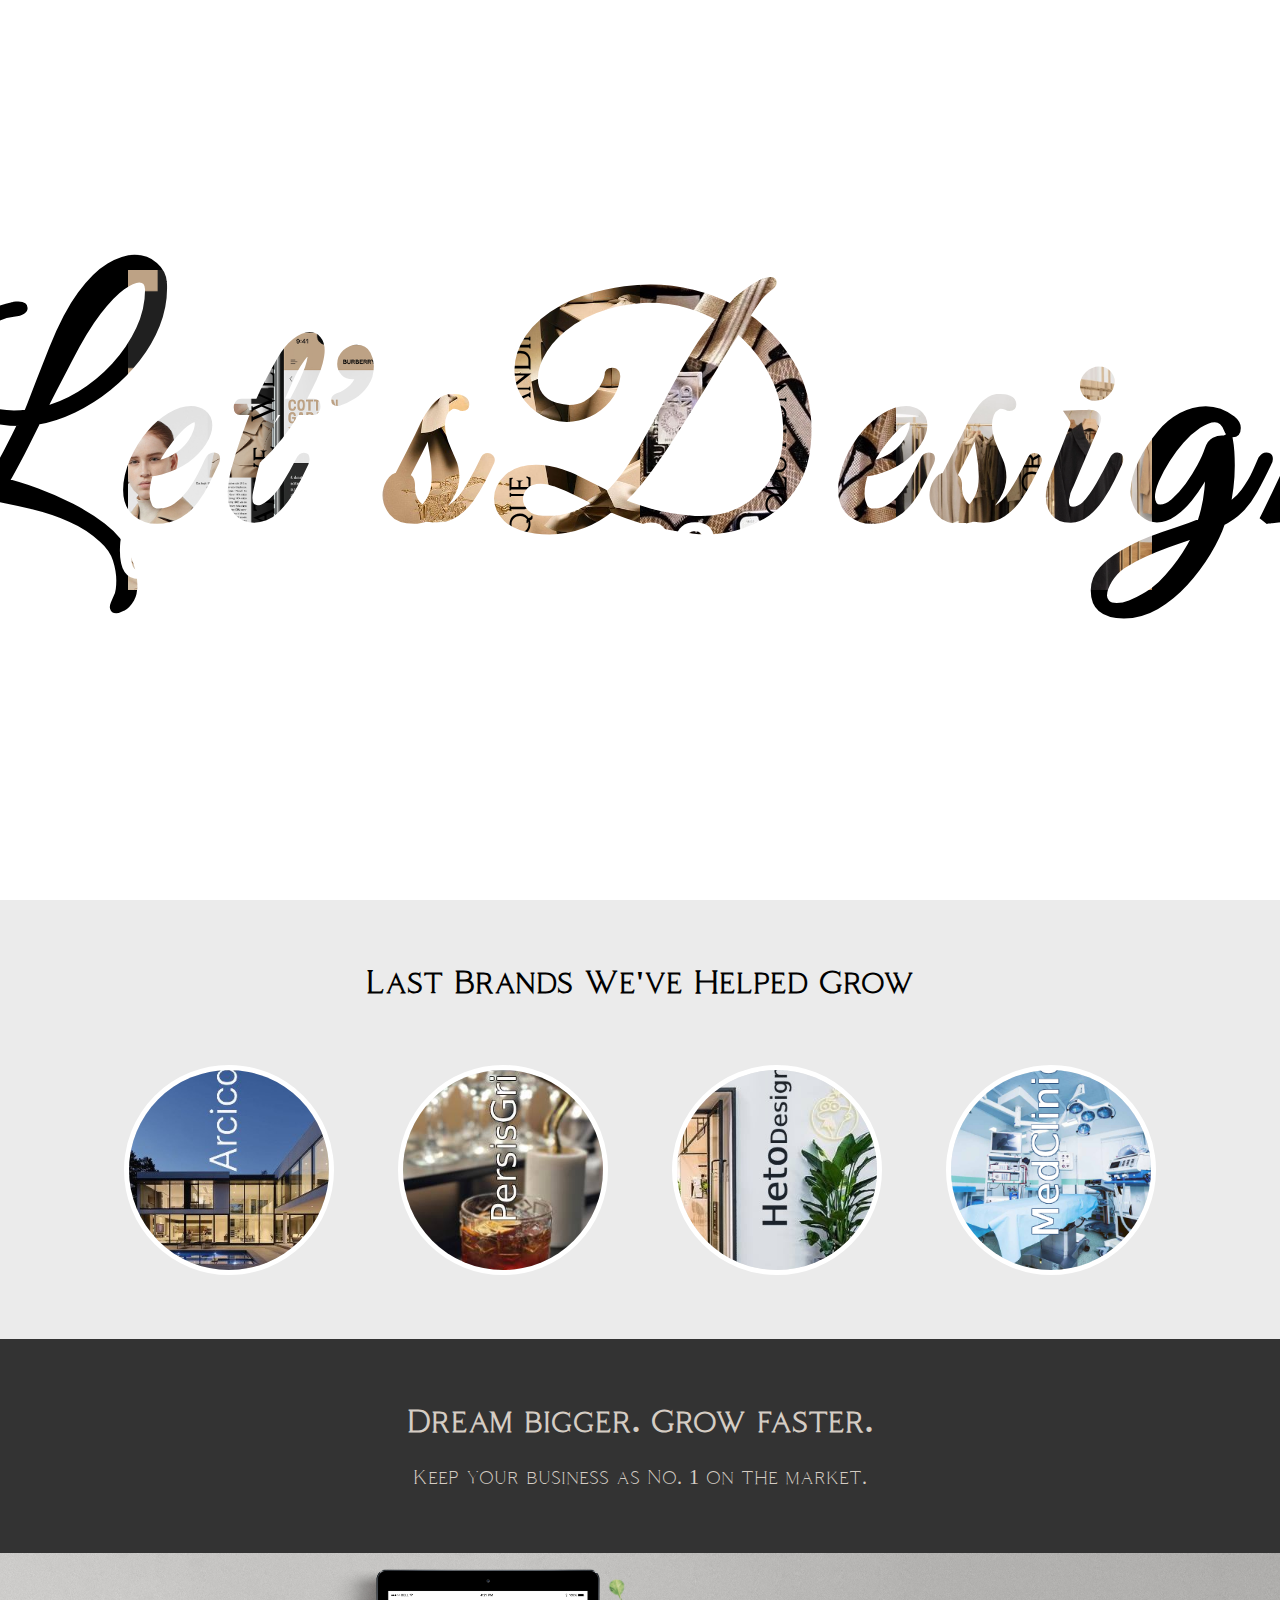
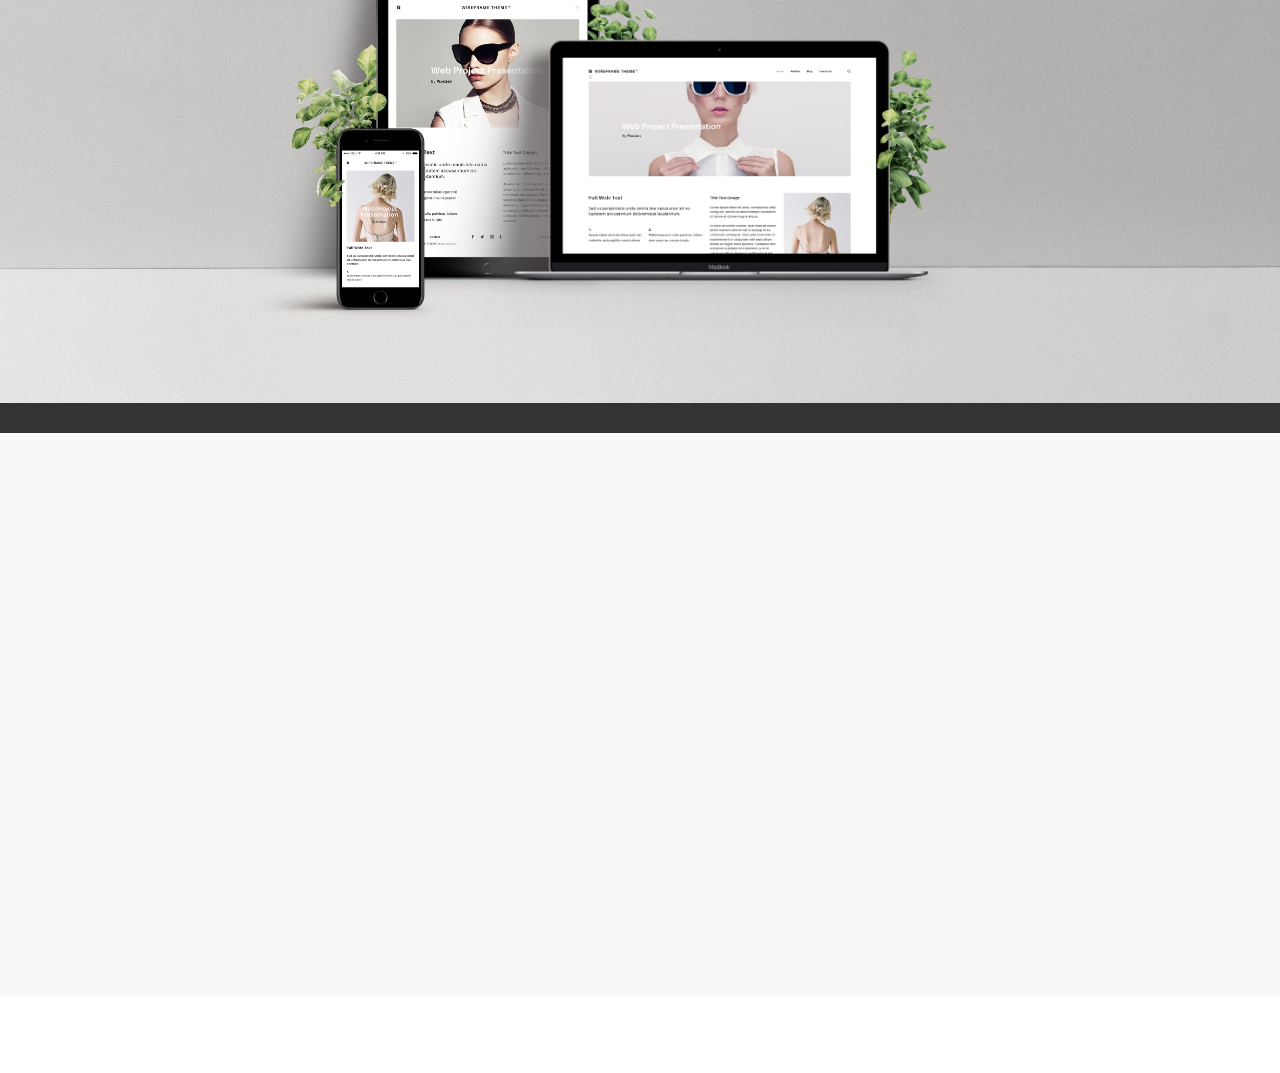
==== index.html @ 5dc0deff "comments" ====
<!DOCTYPE html>
<html>
  <head>
    <meta name="viewport" content="width=device-width , initial-scale=1.0" />
    <!-- <meta name="viewport" content="width=device-width, initial-scale=1.0" /> -->
    <!-- <meta name="viewport" content="width=device-width, initial-scale=0.41, maximum-scale=1" /> -->
    <title>Let's Design</title>
    <link rel="icon" type="image/png" href="images/d7.png" />
    <link rel="stylesheet" href="style.css" />
  </head>
  <body>
    <div class="first-text-container">
      <div class="text-container">
        <h1>Let'sDesign</h1>
      </div>
    </div>

    <div class="menu" onclick="window.location.href = 'index.html'">
      <!-- Let'sDesign -->
      <!-- <img src="images/d7.png" /> -->
      <!-- <div class="heading-text">
        Unlock Your Business Potential with Our Packages:
      </div> -->
    </div>

    <div class="heading-text">
      <p class="heading-logo">Let's Design</p>

      <!-- <h1>Our Expertise, Your Success</h1> -->
      <!-- <h1>Unlock Your Business Potential with Our Help</h1> -->
      <h1>Unlock Your Business Potential with Our Packages:</h1>
    </div>

    <div class="container">
      <div class="vertical-part">
        <div class="image-container">
          <div class="image image-1"></div>
        </div>
        <div class="text">
          <p>Creative &nbsp;Website</p>
          <span>Gain customer trust with a reliable website</span>
          <a href="services.html" target="_blank" class="show-more-link"
            >Show More</a
          >
        </div>
        <div class="number">01</div>
      </div>

      <div class="vertical-part">
        <div class="image-container">
          <div class="image image-2"></div>
        </div>
        <div class="text">
          <p>Unique &nbsp;Branding</p>
          <!-- <span
            >Stand out with a logo that reflects your style and business</span
          > -->
          <span>Make an impression with logo, branding and packaging</span>
          <a href="services.html" target="_blank" class="show-more-link"
            >Show More</a
          >
        </div>
        <div class="number">02</div>
      </div>

      <div class="vertical-part">
        <div class="image-container">
          <div class="image image-3"></div>
        </div>
        <div class="text">
          <p>AI &nbsp;Solution</p>
          <span>Understand your customers' behavior and preferences</span>
          <a href="services.html" target="_blank" class="show-more-link"
            >Show More</a
          >
        </div>
        <div class="number">03</div>
      </div>

      <div class="vertical-part">
        <div class="image-container">
          <div class="image image-4"></div>
        </div>
        <div class="text">
          <p>Interior &nbsp;Design</p>
          <span>Elevate Your Space with Creative and Functional Designs</span>
          <a href="services.html" target="_blank" class="show-more-link"
            >Show More</a
          >
        </div>
        <div class="number">04</div>
      </div>
    </div>

    <div class="project-container-base">
      <h1 style="margin-top: 0">Last Brands We've Helped Grow</h1>
      <div class="project-container">
        <div class="project-parts">
          <div class="image-wrapper">
            <img src="images/p1.jpeg" />
          </div>
          <div class="image-preview">
            <img src="images/arcica.jpg" />
          </div>
        </div>

        <div class="project-parts">
          <div class="image-wrapper">
            <img src="images/persis1.jpg" />
          </div>
          <div class="image-preview">
            <img src="images/persil.jpg" />
          </div>
        </div>

        <div class="project-parts">
          <div class="image-wrapper">
            <img src="images/p2-2.jpg" />
          </div>
          <div class="image-preview">
            <img src="images/heto.jpg" />
          </div>
        </div>

        <div class="project-parts">
          <div class="image-wrapper">
            <img src="images/med6.jpg" />
          </div>
          <div class="image-preview">
            <img src="images/medic.jpg" />
          </div>
        </div>
      </div>
    </div>

    <div class="text-part">
      <h1>Dream bigger. Grow faster.</h1>
      <h2>Keep your business as No. 1 on the market.</h2>
      <!-- <a id="show-more-button" href="services.html" target="_blank"
        >Let's Design &rarr;</a
      > -->
      <div class="luxury-container">
        <div class="luxury-image"></div>
      </div>
    </div>
    <div class="several-projects-container">
      <div class="several-projects">
        <div class="projects-image"></div>
        <div class="projects-image"></div>
        <div class="projects-image"></div>
        <div class="projects-image"></div>
        <div class="projects-image"></div>
        <div class="projects-image"></div>
        <div class="projects-image"></div>
        <div class="projects-image"></div>
      </div>
    </div>
    <div class="footer">
      <!-- <a href="services.html" target="_blank">Services</a>
      
      <a href="mailto:hi@letsdesign.ca" target="_blank">Email Us</a>
      <a
        href="https://api.whatsapp.com/send?phone=+16476869004&text=Hello%20LetsDesign,%0AI%20Wanna%20Show%20My%20Business%20Potential.%0ACan%20You%20Send%20Me%20Your%20Service%20List?"
        target="_blank"
        >Price List</a
      > -->
    </div>
    <script src="script.js"></script>
  </body>
</html>
---- style.css ----
@font-face {
  font-family: "Coldiac";
  src: url("fonts/Coldiac.ttf") format("truetype");
}
@font-face {
  font-family: "Nord-Bold";
  src: url("fonts/Nord-Bold.ttf") format("truetype");
}
@font-face {
  font-family: "GreatVibes";
  src: url("fonts/GreatVibes-Regular.ttf") format("truetype");
}
@font-face {
  font-family: "Vesta-Serif";
  src: url("fonts/Solar\ Vesta\ Serif.ttf") format("truetype");
}
:root {
  --dark: #333333;
  --light: #d5cdc4;
}

html,
body {
  font-family: Verdana, Geneva, Tahoma, sans-serif;
  height: 100%;
  width: 100%;
  margin: 0;
  padding: 0;
}
/* Text Menu */
.menu {
  font-family: "GreatVibes";
  padding: 2.5% 5%;
  text-align: left;
  color: transparent;
  font-size: 38px;
  letter-spacing: 0.1em;
  transform: translateY(0);
  transition: transform 3s;
  position: absolute;
  top: 10%;
  left: 0;
  width: 100%;
}

.menu::after {
  content: "Let'sDesign";
}
.menu.sticky {
  color: black;
  position: fixed;
  transform: translateY(-75%);
  z-index: 100;
}

/* Image Menu */

/* .menu {
  padding: 2.5% 5%;
  text-align: left;
  transform: translateY(0);
  transition: transform 3s;
  position: absolute;
  top: 15%;
  left: 0;
  width: 100%;
  opacity: 0;
}

.menu img {
  width: 5%;
  height: 5%;
}
.menu.sticky {
  color: black;
  position: fixed;
  transform: translateY(-75%);
  z-index: 100;
  opacity: 1;
} */

.menu:hover {
  cursor: pointer;
}

.heading-text {
  font-family: "Coldiac";
  padding-left: 10%;
  text-align: left;
  font-size: 15px;
  width: 100%;
  position: fixed;
  top: 15%;
  z-index: 2;
}

.heading-text p {
  display: none;
}

.first-text-container {
  font-family: "Vesta-Serif";
  position: relative;
  width: 100%;
  height: 100vh;
  overflow: hidden;
}

.text-container {
  /* font-family: "Vesta-Serif"; */
  font-family: "GreatVibes";
  position: absolute;
  width: 100%;
  height: 100vh;
  top: 0;
  left: 0;
  background: #fff;
  color: #000;
  display: flex;
  text-align: center;
  align-items: center;
  justify-content: center;
  font-size: 150px;
  letter-spacing: 0.2em;
  mix-blend-mode: screen;
  transition: font-size 0.5s, opacity 1s;
  opacity: 1;
  z-index: 5;
}

.container {
  position: fixed;
  top: 40%;
  width: 80%;
  padding-left: 10%;
  display: flex;
  flex-wrap: wrap;
}

.vertical-part {
  position: relative;
  flex-basis: 25%;
  display: flex;
  align-items: flex-end;
  background-color: white;
  transition: background-color 0.5s;
  filter: brightness(1);
}
.vertical-part.blur {
  filter: blur(5px);
}

.image-container {
  position: relative;
  width: 100%;
  height: 100%;
  padding-top: 90%;
  overflow: hidden;
}

.image-container .image {
  position: absolute;
  top: 25%;
  left: 0;
  width: 100%;
  height: 100%;
  background-size: cover;
  transition: width 1.5s;
  z-index: -2;
  margin-top: 10%;
}

.image.image-1 {
  background-image: url("images/01-bb.jpg");
}

.image.image-2 {
  background-image: url("images/09-bb.jpeg");
}

.image.image-3 {
  background-image: url("images/08-bb.jpg");
}

.image.image-4 {
  background-image: url("images/06-bb.webp");
}

.text {
  font-family: "Coldiac";
  /* Coldiac
  Nord-Bold*/
  position: absolute;
  right: 25%;
  bottom: 1%;
  transform-origin: bottom right;
  transform: rotate(-90deg) translateX(97%);
  white-space: nowrap;
  padding: 0.5rem;
  font-size: 1rem;
  color: black;
  z-index: -1;
  width: 95%;
  text-align: left;
  transition: opacity 1s, width 1s, transform 1s;
  opacity: 1;
}

.text a {
  display: none;
}

.text p {
  font-size: 200%;
  font-weight: 600;
}
.text span {
  display: none;
  font-size: 120%;
  font-weight: 100;
}

.number {
  position: absolute;
  font-weight: 700;
  bottom: -3%;
  left: 13%;
  transform: translateX(-50%);
  font-size: 5rem;
  color: white;
}

.vertical-part:hover .number {
  opacity: 0.5;
}

.vertical-part.non-hover {
  opacity: 0.3;
  filter: grayscale(1);
}

.vertical-part.non-hover .number {
  opacity: 0;
}

.vertical-part:hover .image {
  width: 100% !important;
  filter: brightness(0.5);
}

.vertical-part:hover .text {
  color: white;
  left: 20%;
  top: -20%;
  width: 75%;
  opacity: 1;
  z-index: 1;
  text-align: left;
  transform: translate(-10%, -10%) rotate(0deg);
  white-space: normal;
}

/* .vertical-part:hover .text a {
  display: block;
  text-decoration: underline;
  color: white;
  text-align: center;
  padding-top: 30%;
} */

.vertical-part:hover .text span {
  padding-top: 50px;
  display: inline-block;
  border-top: 0.5px solid white;
  line-height: 2;
}

.text-part {
  font-family: "Coldiac";
  position: relative;
  width: 100%;
  height: 70vh;
  margin: 0 auto;
  padding-top: 5%;
  text-align: center;
  background-color: var(--dark);
  color: var(--light);
  z-index: 10;
}

.text-part h1 {
  margin: 0;
  font-weight: 900;
  padding-bottom: 2%;
}

.text-part h2 {
  margin: 0;
  font-size: 20px;
  font-weight: 100;
}

.text-part a {
  font-family: "GreatVibes";
  letter-spacing: 0.2em;
  text-decoration: none;
  display: inline-block;
  padding-top: 2%;
  color: var(--light);
  border-bottom: 0.5px solid var(--light);
  font-size: 55px;
}

.luxury-container {
  position: relative;
  height: 50vh;
  width: 100%;
  margin-top: 5%;
  background-image: url(images/w1.jpg);
  background-repeat: no-repeat;
  background-size: cover;
  background-position: center center;
  overflow: hidden;
}

.luxury-image {
  position: absolute;
  overflow: hidden;
  background-image: url(images/w2.png);
  background-repeat: no-repeat;
  background-size: 85% auto;
  background-position: center 52.5%;
  min-width: 100%;
  min-height: 100%;
  display: block;
  transition: background-position 0.75s ease-in-out;
}

.project-container-base {
  font-family: "Coldiac";
  position: relative;
  width: 100%;
  padding: 5% 0;
  margin: 0 auto;
  text-align: center;
  background-color: rgb(235, 235, 235);
  z-index: 10;
}

.project-container {
  margin-top: 5%;
  display: flex;
  justify-content: center;
  align-items: center;
  gap: 5%;
}

.project-parts {
  position: relative;
}

.image-wrapper {
  position: relative;
  width: 200px;
  height: 200px;
  border: 5px solid white;
  border-radius: 50%;
  overflow: hidden;
}

.image-wrapper img {
  position: absolute;
  top: 0;
  left: 0;
  width: 100%;
  height: 100%;
  object-fit: cover;
  transform: scale(1.2);
  transition: transform 2s;
}

.project-parts:hover .image-wrapper img {
  transform: scale(1);
}

.image-preview {
  position: absolute;
  top: -75%;
  left: 0;
  width: 100%;
  height: 200%;
  background-color: white;
  opacity: 0;
  transition: opacity 0.5s;
  box-shadow: 10px 0 25px rgba(0, 0, 0, 0.5);
  pointer-events: none;
  overflow-y: auto;
  scroll-behavior: smooth;
}

.project-parts:hover .image-preview {
  opacity: 1;
}

.image-preview img {
  width: 100%;
  height: auto;
  object-fit: contain;
  transform-origin: top;
  animation: scrollAnimation 10s infinite linear;
  animation-delay: 2s;
  transform-origin: top;
}

@keyframes scrollAnimation {
  0% {
    transform: translateY(0);
  }
  100% {
    transform: translateY(-25%);
  }
}

.several-projects-container {
  position: relative;
  width: 100%;
  background-color: rgb(247, 248, 250);
  z-index: 10;
}

.several-projects {
  margin: 0 auto;
  padding: 10% 0;
  width: 60%;
  display: grid;
  grid-template-columns: repeat(4, 1fr);
  row-gap: 15%;
  column-gap: 0;
  justify-items: center;
  align-content: center;
}

.several-projects .projects-image {
  width: 80%;
  aspect-ratio: 1/1;
  background-size: cover;
  transition: background-image 0.75s easx 2e-in-out;
}

.footer {
  font-family: "Coldiac";
  position: relative;
  display: flex;
  justify-content: space-between;
  align-items: center;
  font-size: 30px;
  font-weight: 900;
  padding: 3%;
  background-color: white;
}

.footer a {
  display: inline-block;
  margin: 0 10%;
  text-decoration: none;
  color: black;
  /* color: rgb(57, 58, 60); */
  transition: color 0.4s;
}

.footer a:hover {
  color: #8e8e8e;
}

@media (orientation: portrait) {
  .text-container {
    display: none !important;
  }
  .first-text-container {
    height: 85vh;
  }
  .menu {
    font-size: 25px;
    top: 7%;
    left: 0%;
  }

  .menu::after {
    content: "L D";
  }
  /* Image Menu */
  /* .menuI {
    top: 8%;
    left: 2%;
  }

  .menuI img {
    width: 9%;
    height: 9%;
  } */

  .heading-text {
    width: auto;
    top: 5%;
    padding: 0 10%;
  }

  .heading-text p {
    display: block;
    font-family: "GreatVibes";
    font-size: 35px;
    letter-spacing: 0.08em;
  }
  .heading-text h1 {
    display: none;
  }

  .container {
    position: fixed;
    display: grid;
    /* grid-template-rows: repeat(4, 1fr); */
    grid-template-columns: repeat(2, 1fr);
    grid-template-rows: repeat(2, 1fr);
    row-gap: 3%;
    top: 20%;
    width: 100vw;
    height: 55vh;
    padding-left: 0;
    flex-wrap: nowrap;
  }

  .vertical-part {
    width: 80%;
    padding-left: 10%;
  }

  /* .image.image-1 {
    background-image: url("images/m1.jpg");
  }

  .image.image-2 {
    background-image: url("images/m2.jpg");
  }

  .image.image-3 {
    background-image: url("images/m3.jpg");
  }

  .image.image-4 {
    background-image: url("images/m5.jpg");
  } */

  .image-container {
    padding-top: 0;
  }

  .image-container .image {
    top: 0%;
    width: 100%;
    margin-top: 0;
  }

  .text {
    bottom: 3%;
    right: 10%;
  }
  .text p {
    font-size: 120%;
  }
  .text span {
    display: none;
  }

  .number {
    left: 22%;
    font-size: 40px;
    bottom: -5%;
  }

  .vertical-part:hover .text {
    right: 0;
    bottom: 0;
    width: 50%;
    height: 100%;
    z-index: 10;
    font-size: 100%;
    text-align: center;
    transform: translate(10%, 10%);
  }

  .vertical-part:hover .text span {
    /* display: none; */
    padding-top: 10px;
    display: inline-block;
    border-top: 0.5px solid white;
    line-height: 1.1;
    font-size: 100%;
  }
  .project-container-base h1 {
    font-size: 18px;
  }
  .project-container {
    width: 80%;
    margin: auto;
    display: grid;
    grid-template-columns: repeat(2, 1fr);
    grid-template-rows: repeat(2, 1fr);
    gap: 5%;
  }
  .image-wrapper {
    width: 100px;
    height: 100px;
    margin: auto;
  }
  .image-preview {
    top: -150%;
    height: 250%;
    z-index: 200;
  }
  .text-part h1 {
    font-size: 20px;
  }
  .text-part a {
    padding-top: 7%;
    font-size: 25px;
  }
  .text-part h2 {
    padding-top: 5%;
    font-size: 15px;
  }
  .luxury-container {
    margin-top: 8%;
    height: 25vh;
  }
  .text-part {
    height: auto;
  }
  .several-projects-container {
    padding: 20% 0;
  }
  .several-projects {
    width: 75%;
    grid-template-columns: repeat(2, 1fr);
    padding: 0;
    row-gap: 6%;
  }

  .footer {
    padding: 10% 0;
    font-size: 20px;
    display: grid;
    grid-template-columns: repeat(1, 1fr);
    text-align: left;
    gap: 20px;
    justify-content: center;
  }

  .footer a {
    display: block;
    margin: 0 15%;
  }
}
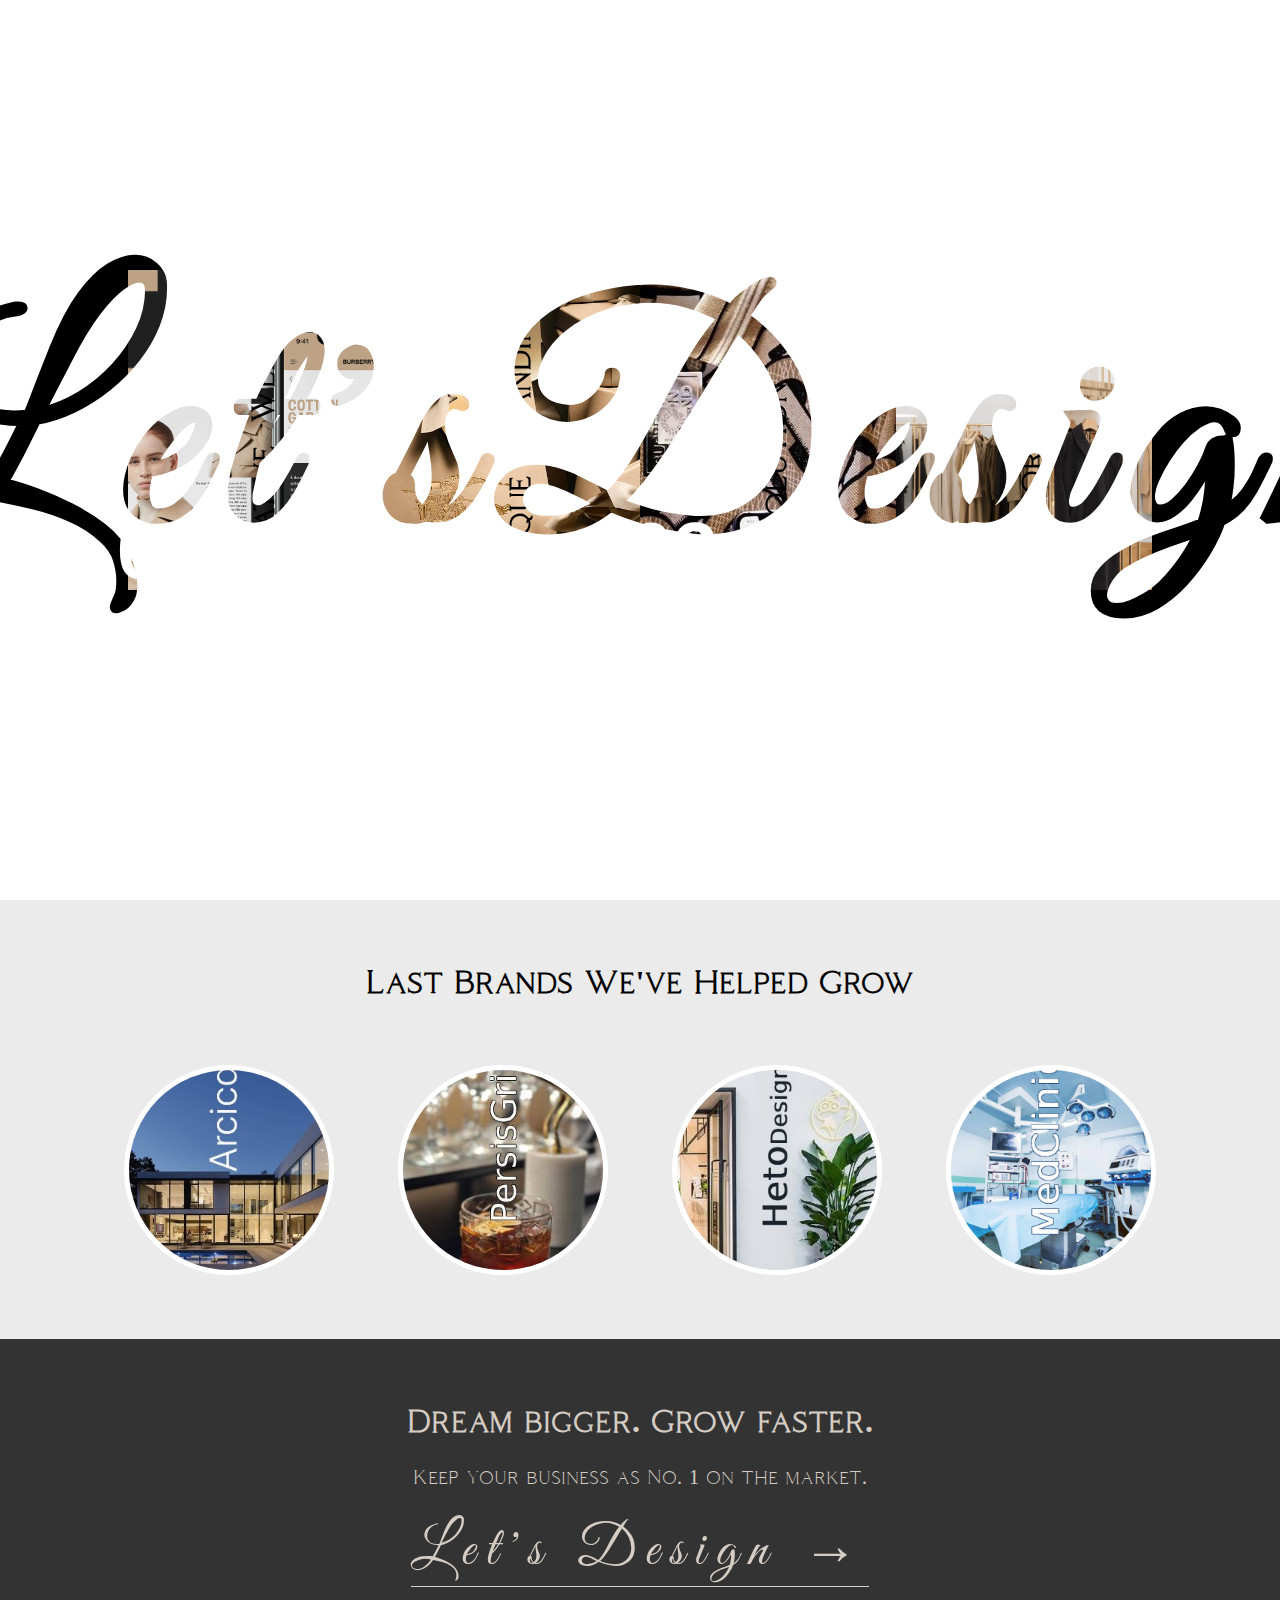
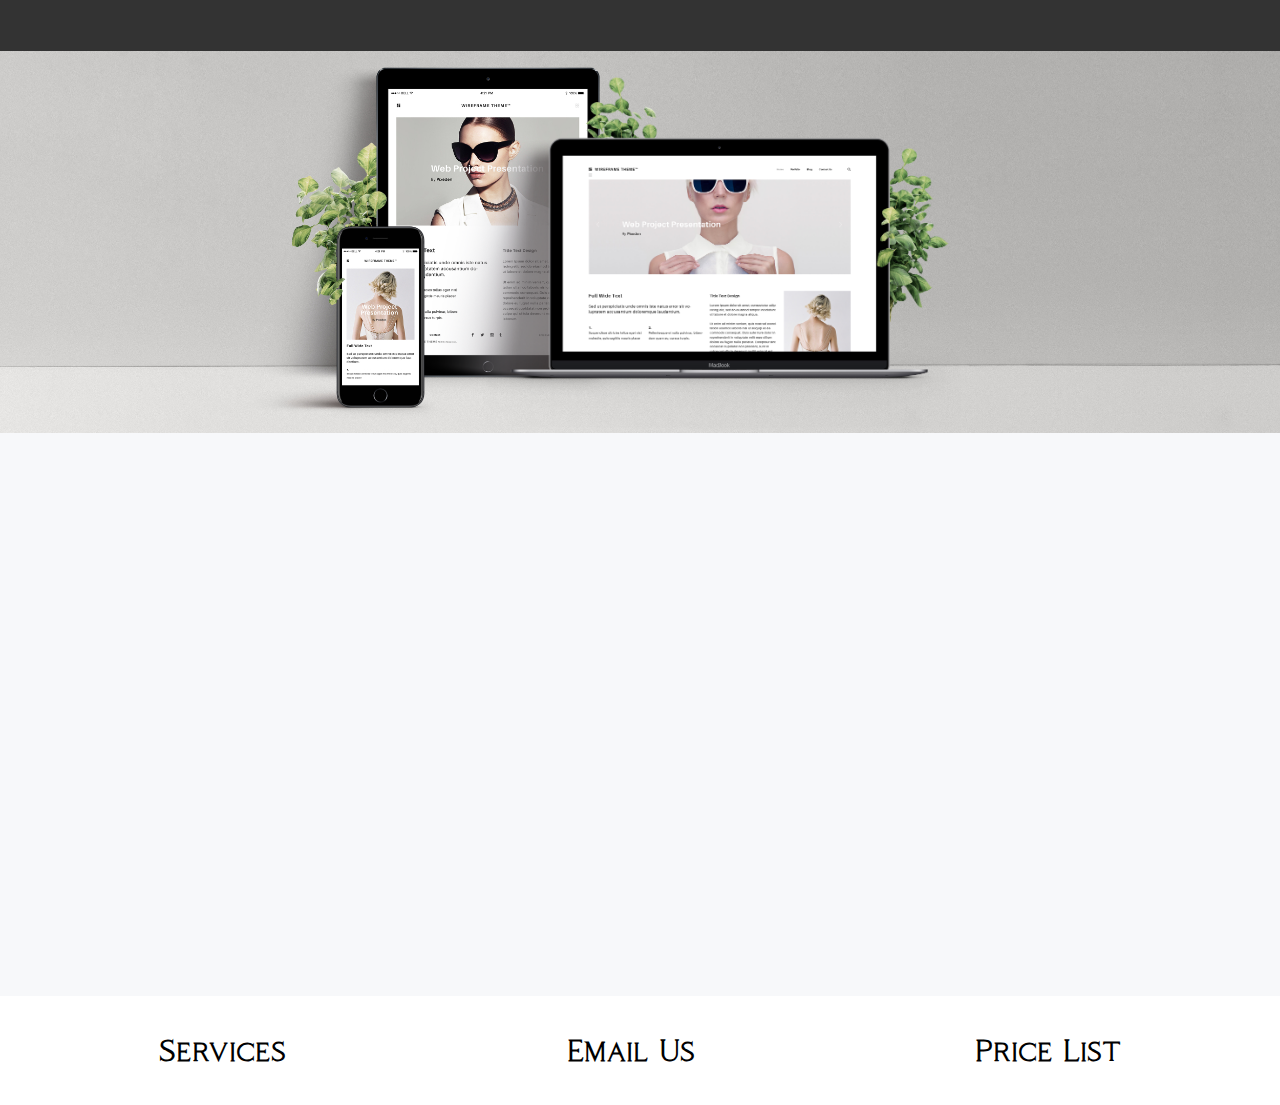
==== commit 7113e63a: "uncomments" ====
--- a/index.html
+++ b/index.html
@@ -136,9 +136,9 @@
     <div class="text-part">
       <h1>Dream bigger. Grow faster.</h1>
       <h2>Keep your business as No. 1 on the market.</h2>
-      <!-- <a id="show-more-button" href="services.html" target="_blank"
+      <a id="show-more-button" href="services.html" target="_blank"
         >Let's Design &rarr;</a
-      > -->
+      >
       <div class="luxury-container">
         <div class="luxury-image"></div>
       </div>
@@ -156,14 +156,14 @@
       </div>
     </div>
     <div class="footer">
-      <!-- <a href="services.html" target="_blank">Services</a>
-      
+      <a href="services.html" target="_blank">Services</a>
+
       <a href="mailto:hi@letsdesign.ca" target="_blank">Email Us</a>
       <a
         href="https://api.whatsapp.com/send?phone=+16476869004&text=Hello%20LetsDesign,%0AI%20Wanna%20Show%20My%20Business%20Potential.%0ACan%20You%20Send%20Me%20Your%20Service%20List?"
         target="_blank"
         >Price List</a
-      > -->
+      >
     </div>
     <script src="script.js"></script>
   </body>
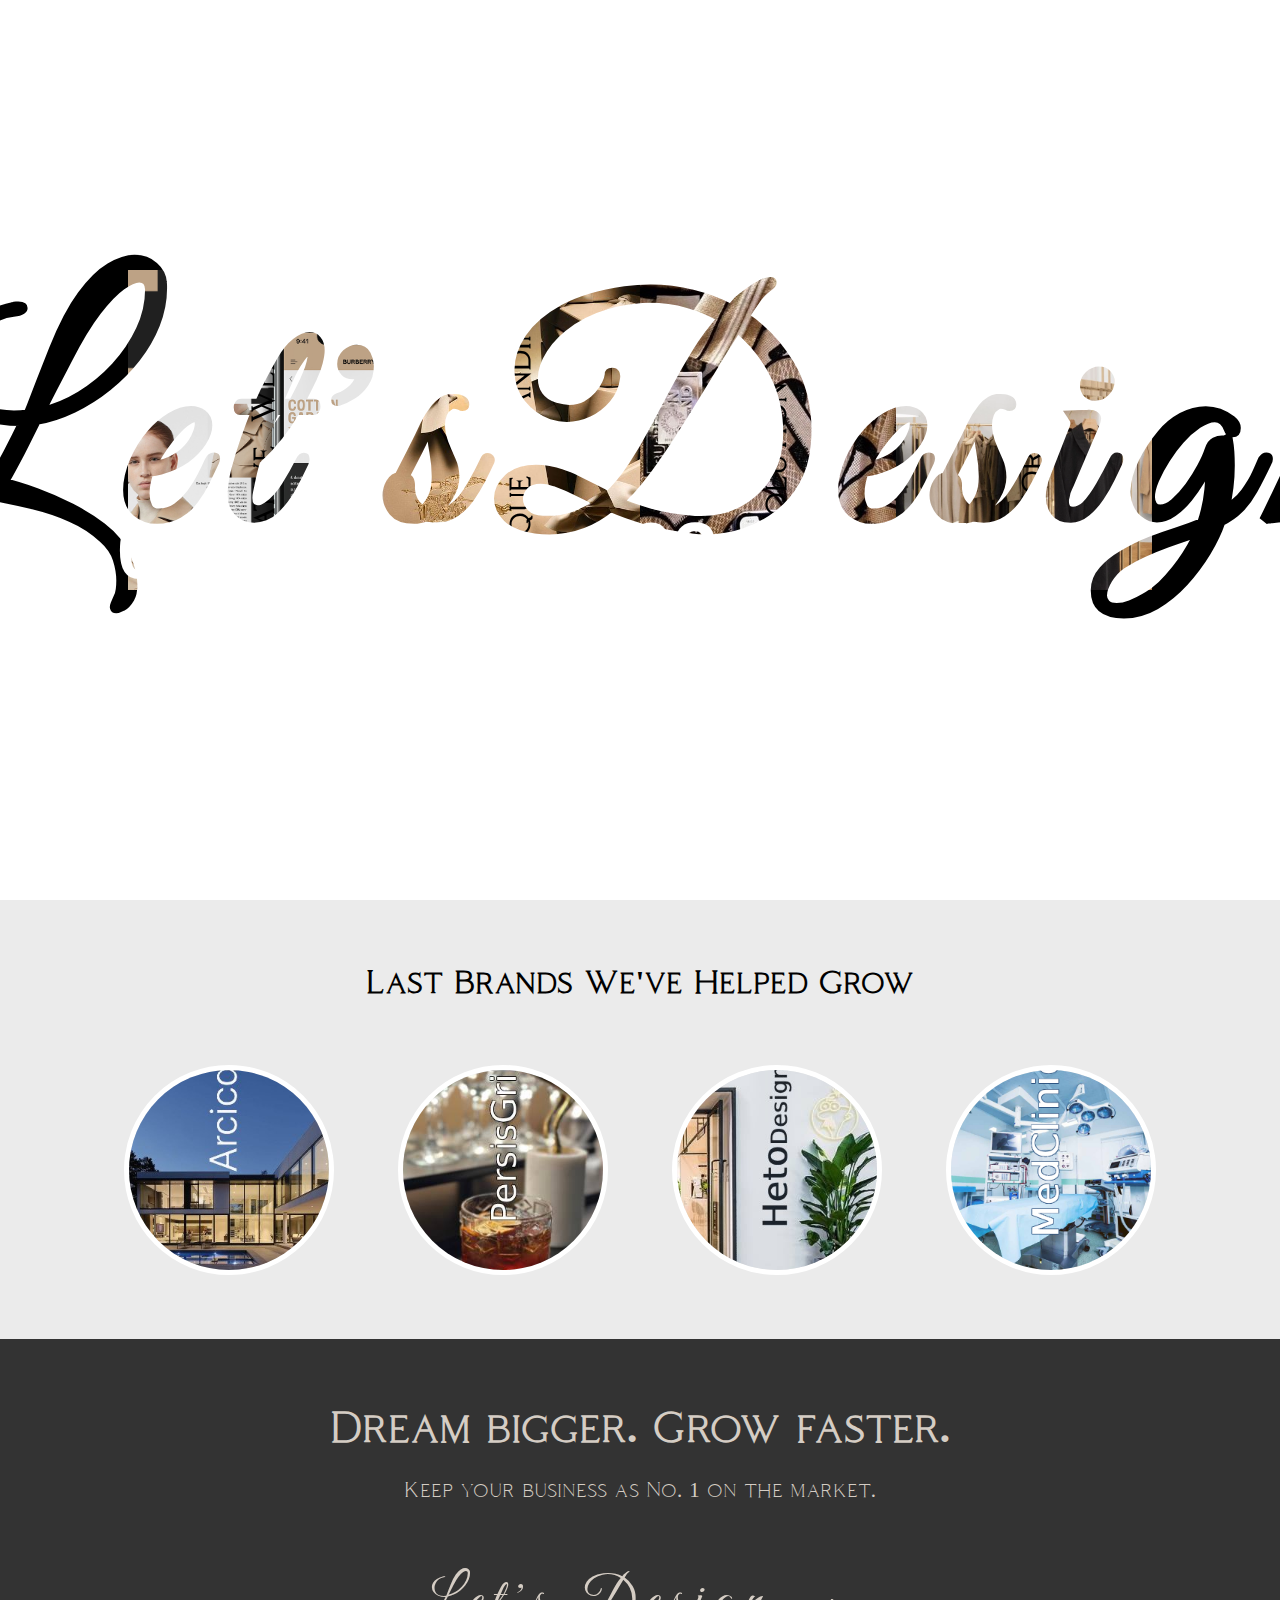
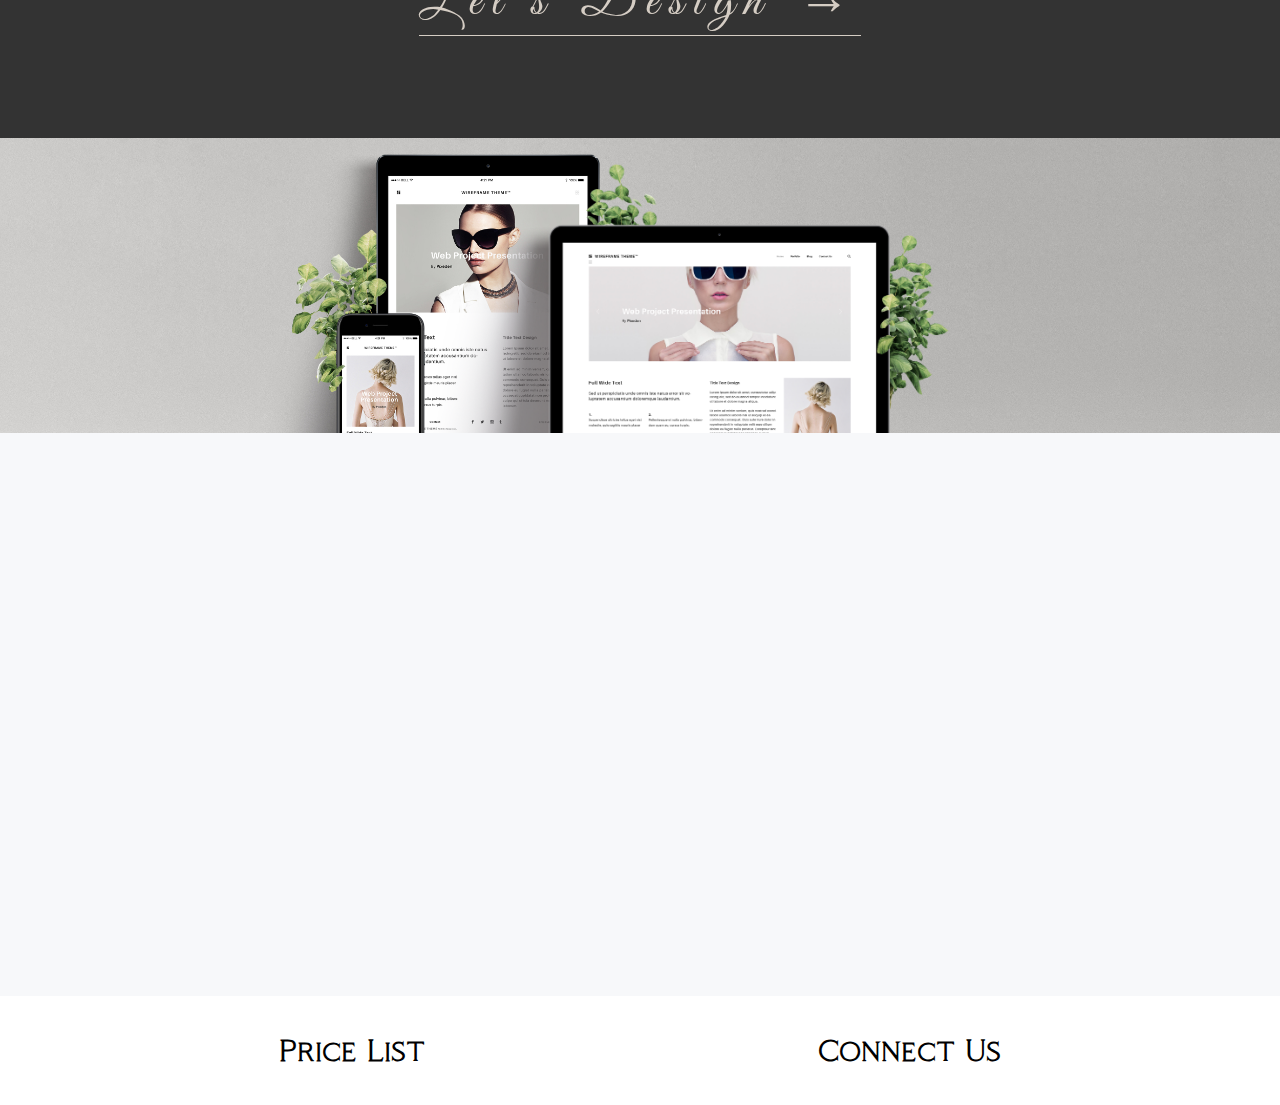
==== commit 547ac20a: "meta" ====
--- a/index.html
+++ b/index.html
@@ -2,11 +2,18 @@
 <html>
   <head>
     <meta name="viewport" content="width=device-width , initial-scale=1.0" />
-    <!-- <meta name="viewport" content="width=device-width, initial-scale=1.0" /> -->
-    <!-- <meta name="viewport" content="width=device-width, initial-scale=0.41, maximum-scale=1" /> -->
     <title>Let's Design</title>
     <link rel="icon" type="image/png" href="images/d7.png" />
     <link rel="stylesheet" href="style.css" />
+    <!-- Open Graph meta tags -->
+    <meta property="og:title" content="Let's Design Your Success" />
+    <meta
+      property="og:description"
+      content="Unleash your creativity with Let's Design."
+    />
+    <meta property="og:image" content="images/01.jpg" />
+    <meta property="og:url" content="http://letsdesign.ca/" />
+    <meta property="og:type" content="website" />
   </head>
   <body>
     <div class="first-text-container">
@@ -15,20 +22,13 @@
       </div>
     </div>
 
-    <div class="menu" onclick="window.location.href = 'index.html'">
-      <!-- Let'sDesign -->
-      <!-- <img src="images/d7.png" /> -->
-      <!-- <div class="heading-text">
-        Unlock Your Business Potential with Our Packages:
-      </div> -->
-    </div>
+    <div class="menu" onclick="window.location.href = 'services.html'"></div>
 
     <div class="heading-text">
       <p class="heading-logo">Let's Design</p>
 
-      <!-- <h1>Our Expertise, Your Success</h1> -->
-      <!-- <h1>Unlock Your Business Potential with Our Help</h1> -->
-      <h1>Unlock Your Business Potential with Our Packages:</h1>
+      <h1>Our Expertise, Your Success</h1>
+      <!-- <h1>Unlock Your Business Potential with Our Packages:</h1> -->
     </div>
 
     <div class="container">
@@ -52,9 +52,6 @@
         </div>
         <div class="text">
           <p>Unique &nbsp;Branding</p>
-          <!-- <span
-            >Stand out with a logo that reflects your style and business</span
-          > -->
           <span>Make an impression with logo, branding and packaging</span>
           <a href="services.html" target="_blank" class="show-more-link"
             >Show More</a
@@ -156,14 +153,10 @@
       </div>
     </div>
     <div class="footer">
-      <a href="services.html" target="_blank">Services</a>
-
-      <a href="mailto:hi@letsdesign.ca" target="_blank">Email Us</a>
-      <a
-        href="https://api.whatsapp.com/send?phone=+16476869004&text=Hello%20LetsDesign,%0AI%20Wanna%20Show%20My%20Business%20Potential.%0ACan%20You%20Send%20Me%20Your%20Service%20List?"
-        target="_blank"
-        >Price List</a
-      >
+      <div class="sub-footer">
+        <a href="services.html" target="_blank">Price List</a>
+        <a href="mailto:hi@letsdesign.ca" target="_blank">Connect Us</a>
+      </div>
     </div>
     <script src="script.js"></script>
   </body>
--- a/style.css
+++ b/style.css
@@ -292,11 +292,12 @@
   margin: 0;
   font-weight: 900;
   padding-bottom: 2%;
+  font-size: 2.7em;
 }
 
 .text-part h2 {
   margin: 0;
-  font-size: 20px;
+  font-size: 1.3em;
   font-weight: 100;
 }
 
@@ -305,17 +306,17 @@
   letter-spacing: 0.2em;
   text-decoration: none;
   display: inline-block;
-  padding-top: 2%;
+  padding-top: 5%;
   color: var(--light);
   border-bottom: 0.5px solid var(--light);
-  font-size: 55px;
+  font-size: 3.3em;
 }
 
 .luxury-container {
   position: relative;
   height: 50vh;
   width: 100%;
-  margin-top: 5%;
+  margin-top: 8%;
   background-image: url(images/w1.jpg);
   background-repeat: no-repeat;
   background-size: cover;
@@ -459,12 +460,16 @@
   background-color: white;
 }
 
-.footer a {
-  display: inline-block;
-  margin: 0 10%;
+.sub-footer {
+  width: 60%;
+  margin: auto;
+  display: flex;
+  justify-content: space-between;
+}
+
+.sub-footer a {
   text-decoration: none;
   color: black;
-  /* color: rgb(57, 58, 60); */
   transition: color 0.4s;
 }
 
@@ -645,18 +650,18 @@
     row-gap: 6%;
   }
 
+  .sub-footer {
+    width: 75%;
+    flex-direction: column;
+    align-items: flex-start;
+  }
+
   .footer {
-    padding: 10% 0;
     font-size: 20px;
-    display: grid;
-    grid-template-columns: repeat(1, 1fr);
     text-align: left;
-    gap: 20px;
-    justify-content: center;
-  }
-
-  .footer a {
-    display: block;
-    margin: 0 15%;
-  }
-}
+    padding: 5%;
+  }
+  .sub-footer a {
+    padding: 5% 0;
+  }
+}
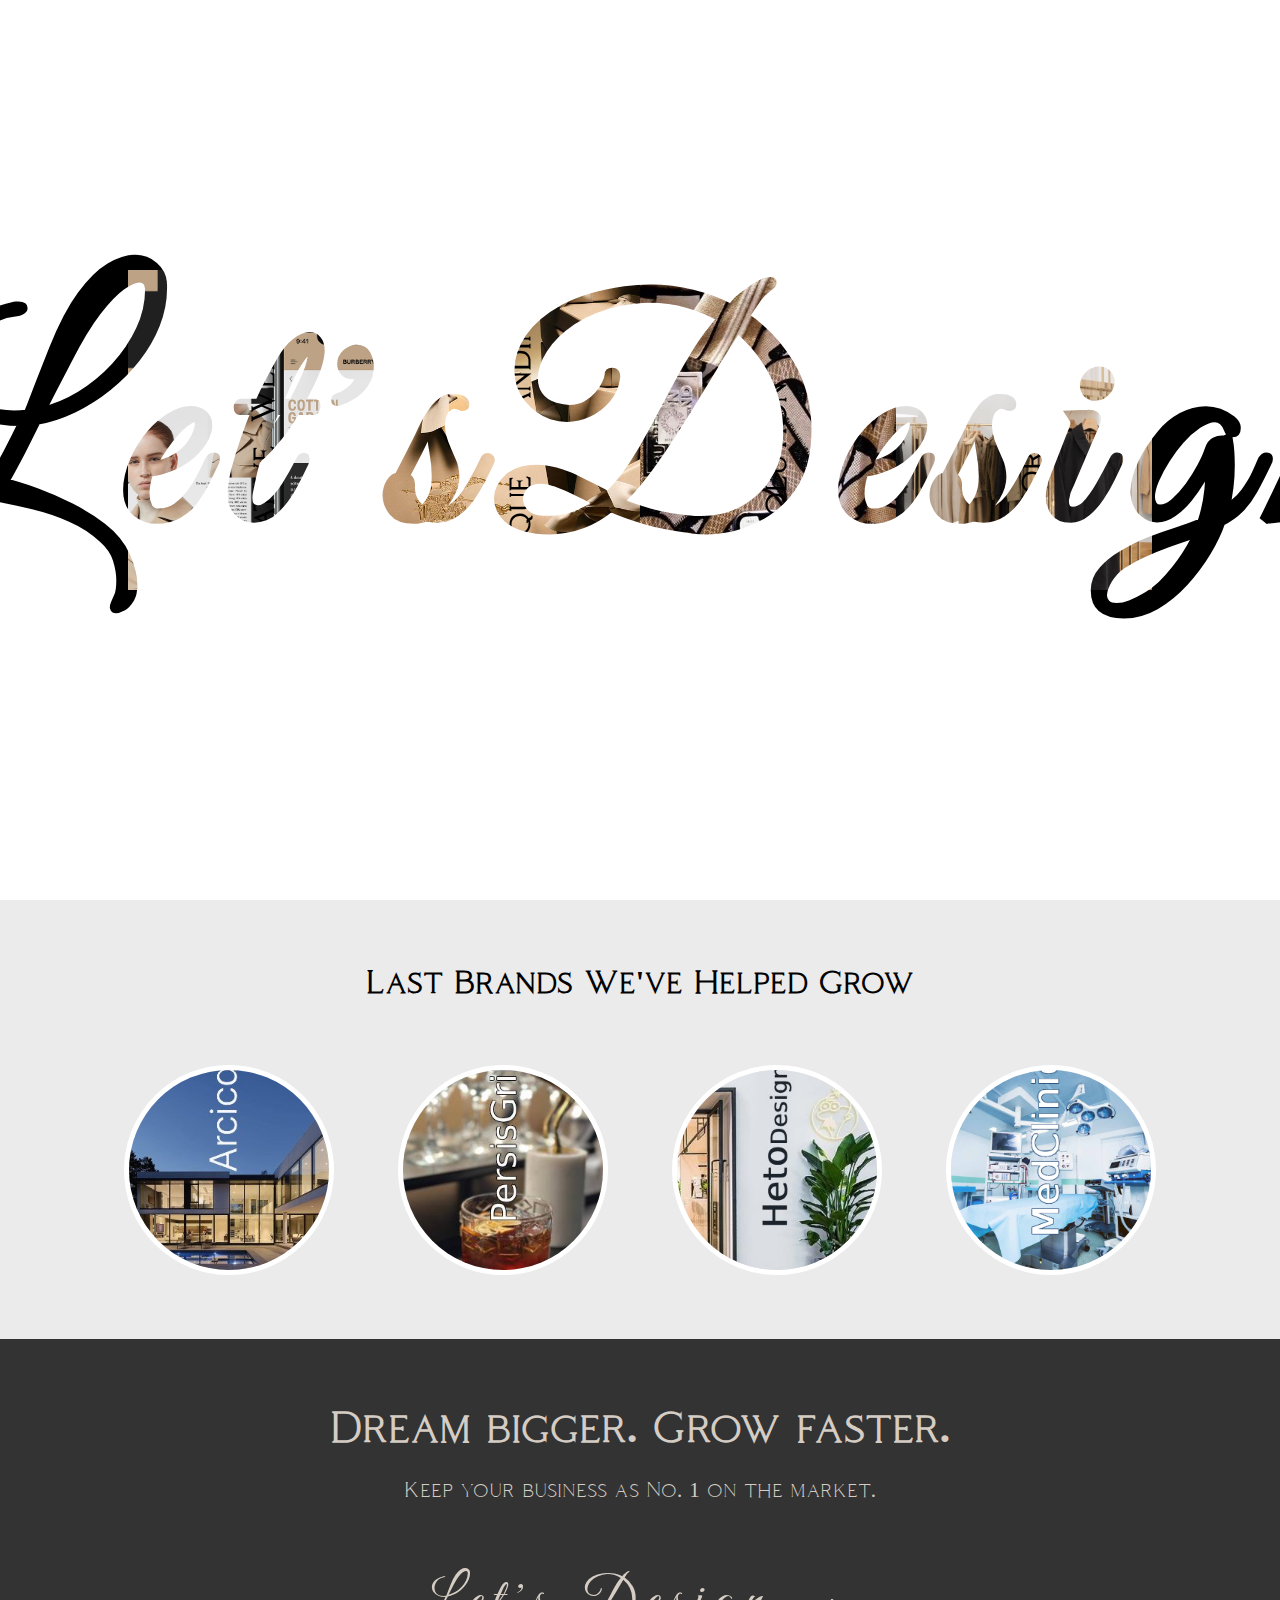
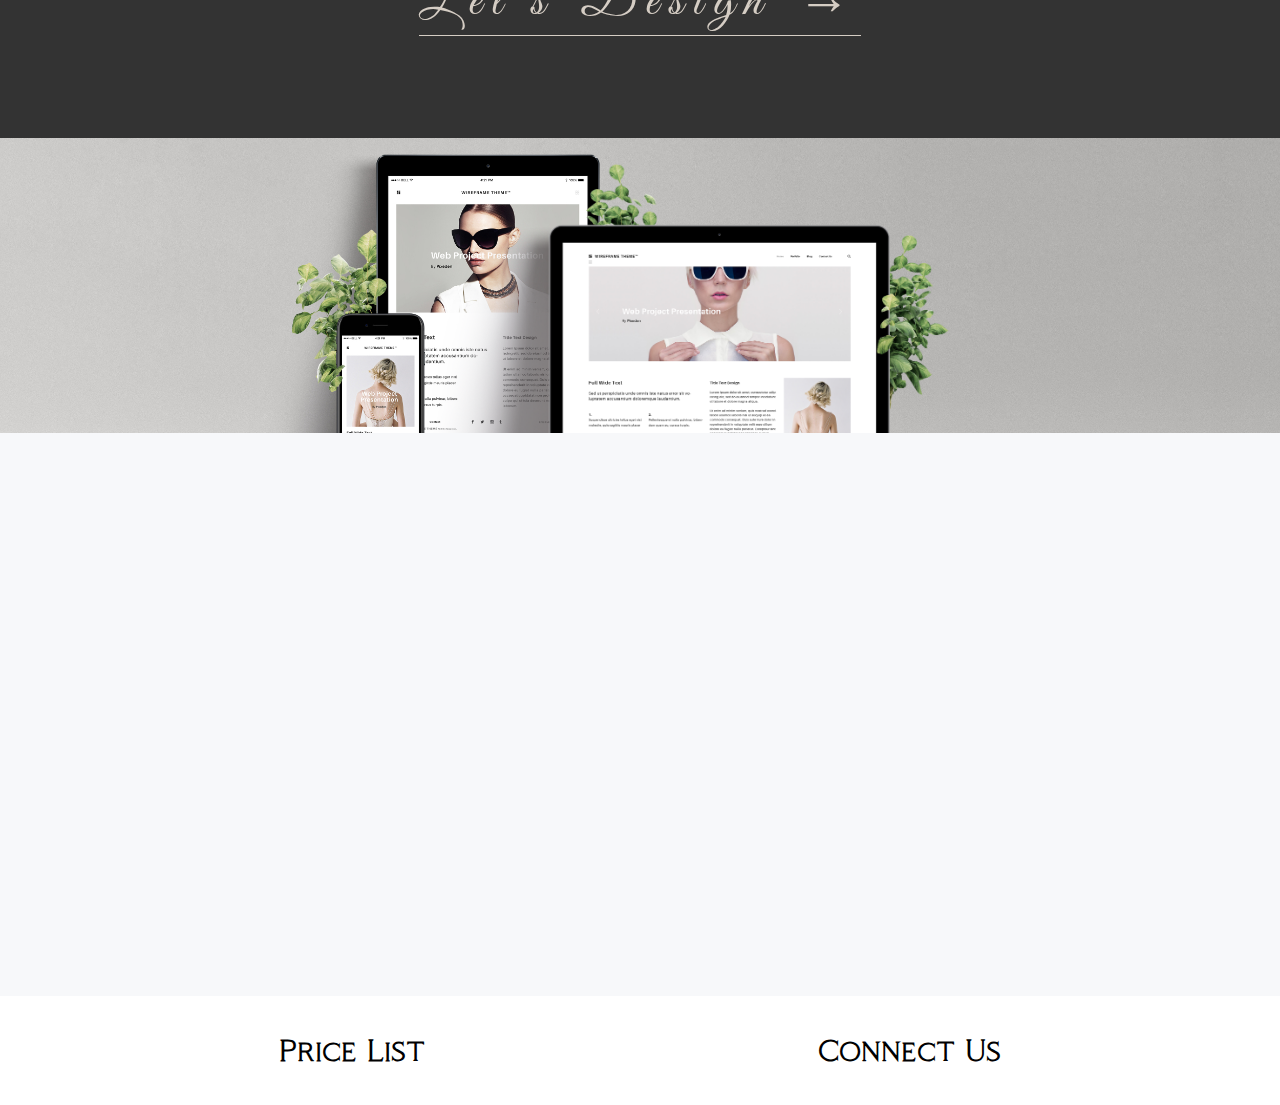
==== commit 87f6a4f1: "correct texts" ====
--- a/index.html
+++ b/index.html
@@ -27,7 +27,7 @@
     <div class="heading-text">
       <p class="heading-logo">Let's Design</p>
 
-      <h1>Our Expertise, Your Success</h1>
+      <h1>Your Success, &nbsp;Our Expertise</h1>
       <!-- <h1>Unlock Your Business Potential with Our Packages:</h1> -->
     </div>
 
@@ -65,8 +65,8 @@
           <div class="image image-3"></div>
         </div>
         <div class="text">
-          <p>AI &nbsp;Solution</p>
-          <span>Understand your customers' behavior and preferences</span>
+          <p>AI &nbsp;Solution&nbsp;</p>
+          <span>Add AI ChatBots and Understand customers' behavior</span>
           <a href="services.html" target="_blank" class="show-more-link"
             >Show More</a
           >
--- a/style.css
+++ b/style.css
@@ -53,32 +53,6 @@
   z-index: 100;
 }
 
-/* Image Menu */
-
-/* .menu {
-  padding: 2.5% 5%;
-  text-align: left;
-  transform: translateY(0);
-  transition: transform 3s;
-  position: absolute;
-  top: 15%;
-  left: 0;
-  width: 100%;
-  opacity: 0;
-}
-
-.menu img {
-  width: 5%;
-  height: 5%;
-}
-.menu.sticky {
-  color: black;
-  position: fixed;
-  transform: translateY(-75%);
-  z-index: 100;
-  opacity: 1;
-} */
-
 .menu:hover {
   cursor: pointer;
 }
@@ -94,6 +68,10 @@
   z-index: 2;
 }
 
+.heading-text h1 {
+  font-size: 2.5em;
+}
+
 .heading-text p {
   display: none;
 }
@@ -107,7 +85,6 @@
 }
 
 .text-container {
-  /* font-family: "Vesta-Serif"; */
   font-family: "GreatVibes";
   position: absolute;
   width: 100%;
@@ -188,8 +165,6 @@
 
 .text {
   font-family: "Coldiac";
-  /* Coldiac
-  Nord-Bold*/
   position: absolute;
   right: 25%;
   bottom: 1%;
@@ -221,13 +196,14 @@
 }
 
 .number {
-  position: absolute;
+  display: none;
+  /* position: absolute;
   font-weight: 700;
   bottom: -3%;
   left: 13%;
   transform: translateX(-50%);
   font-size: 5rem;
-  color: white;
+  color: white; */
 }
 
 .vertical-part:hover .number {
@@ -259,14 +235,6 @@
   transform: translate(-10%, -10%) rotate(0deg);
   white-space: normal;
 }
-
-/* .vertical-part:hover .text a {
-  display: block;
-  text-decoration: underline;
-  color: white;
-  text-align: center;
-  padding-top: 30%;
-} */
 
 .vertical-part:hover .text span {
   padding-top: 50px;
@@ -493,16 +461,6 @@
   .menu::after {
     content: "L D";
   }
-  /* Image Menu */
-  /* .menuI {
-    top: 8%;
-    left: 2%;
-  }
-
-  .menuI img {
-    width: 9%;
-    height: 9%;
-  } */
 
   .heading-text {
     width: auto;
@@ -523,7 +481,6 @@
   .container {
     position: fixed;
     display: grid;
-    /* grid-template-rows: repeat(4, 1fr); */
     grid-template-columns: repeat(2, 1fr);
     grid-template-rows: repeat(2, 1fr);
     row-gap: 3%;
@@ -539,22 +496,6 @@
     padding-left: 10%;
   }
 
-  /* .image.image-1 {
-    background-image: url("images/m1.jpg");
-  }
-
-  .image.image-2 {
-    background-image: url("images/m2.jpg");
-  }
-
-  .image.image-3 {
-    background-image: url("images/m3.jpg");
-  }
-
-  .image.image-4 {
-    background-image: url("images/m5.jpg");
-  } */
-
   .image-container {
     padding-top: 0;
   }
@@ -577,9 +518,10 @@
   }
 
   .number {
-    left: 22%;
+    display: none;
+    /* left: 22%;
     font-size: 40px;
-    bottom: -5%;
+    bottom: -5%; */
   }
 
   .vertical-part:hover .text {
@@ -594,7 +536,6 @@
   }
 
   .vertical-part:hover .text span {
-    /* display: none; */
     padding-top: 10px;
     display: inline-block;
     border-top: 0.5px solid white;
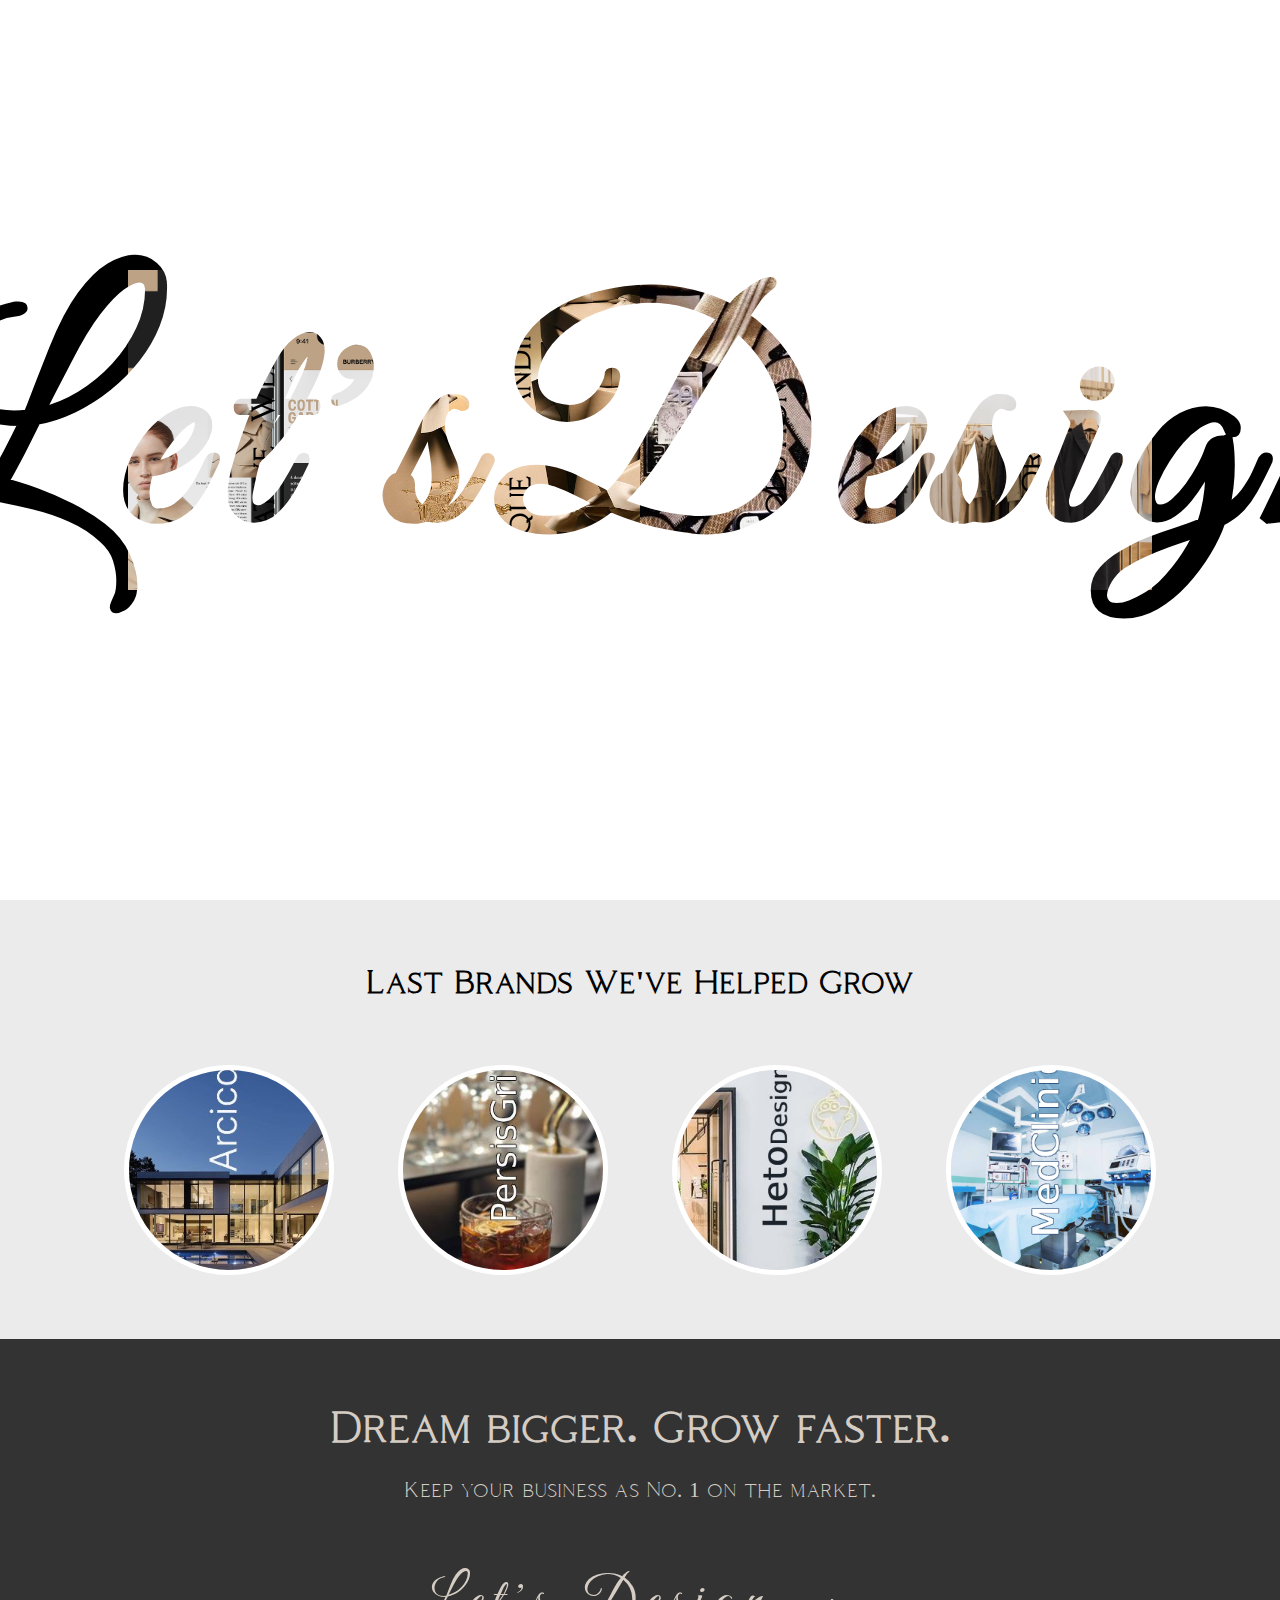
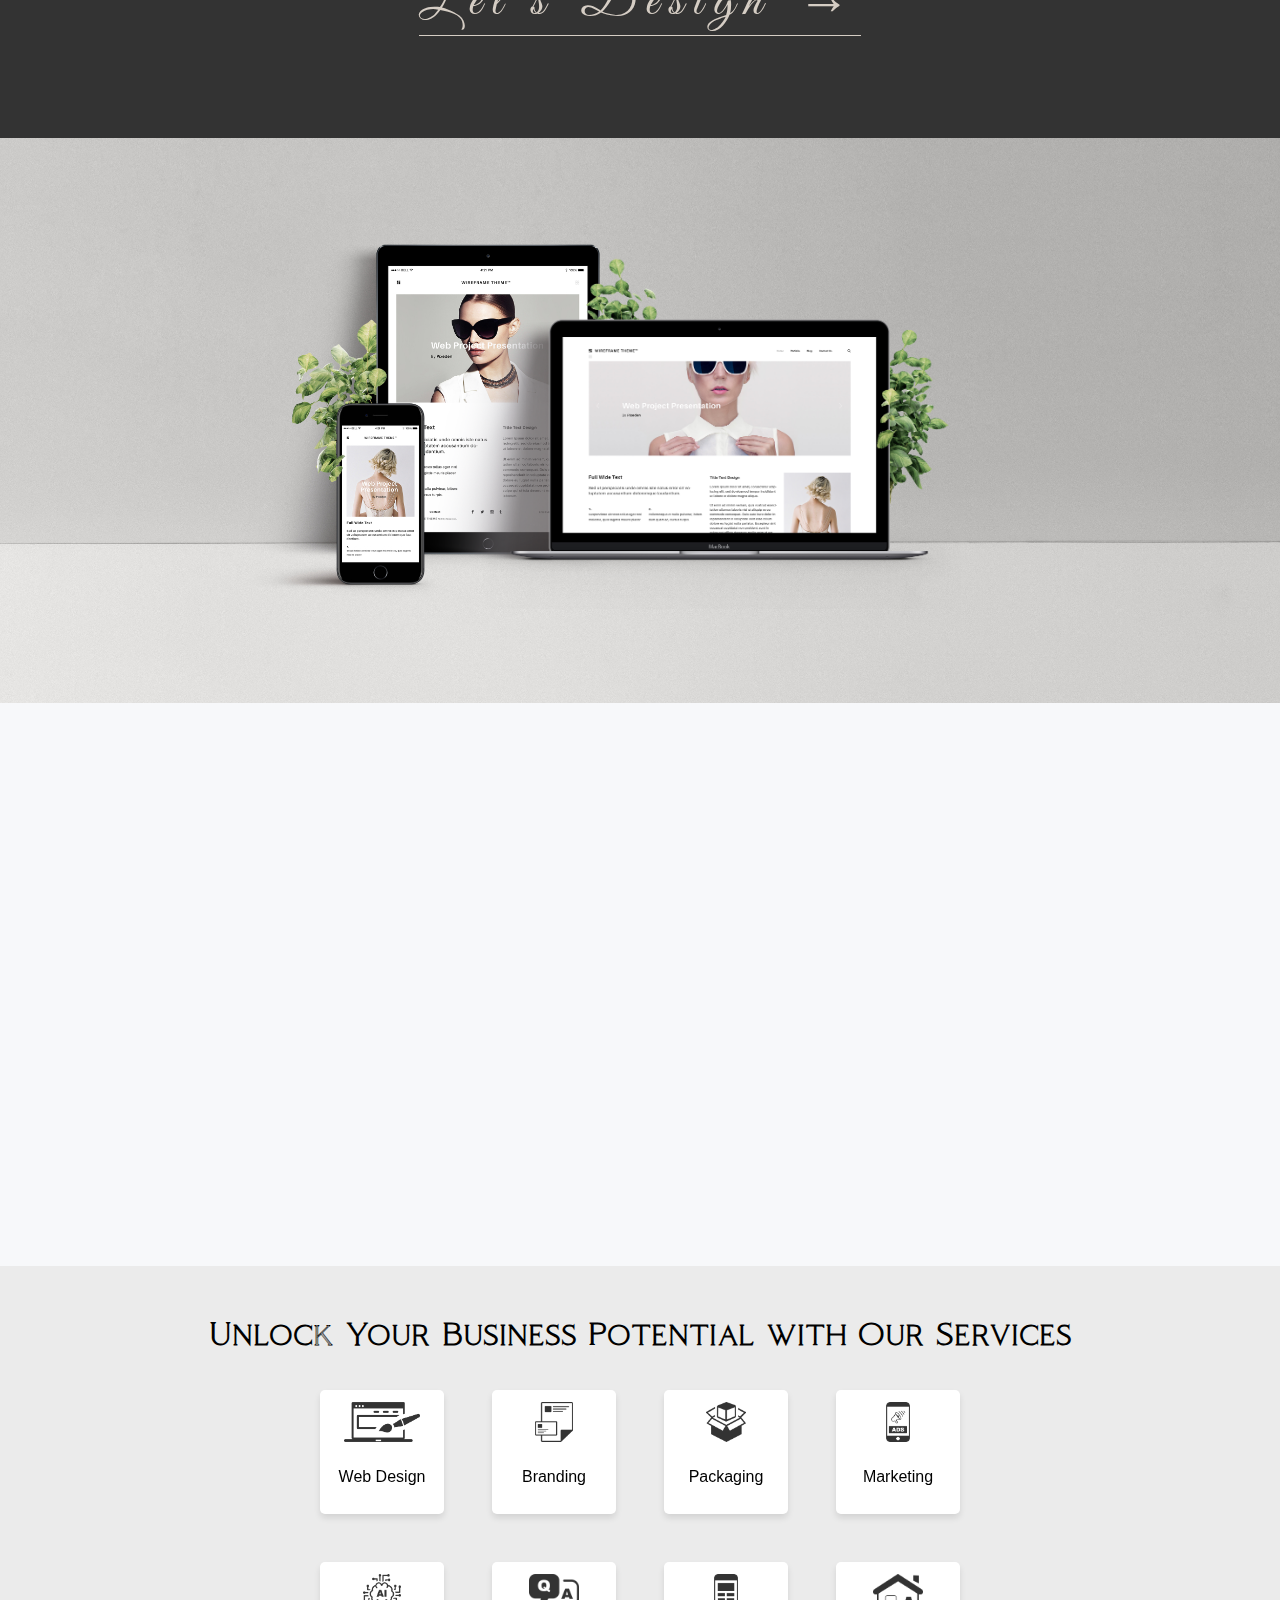
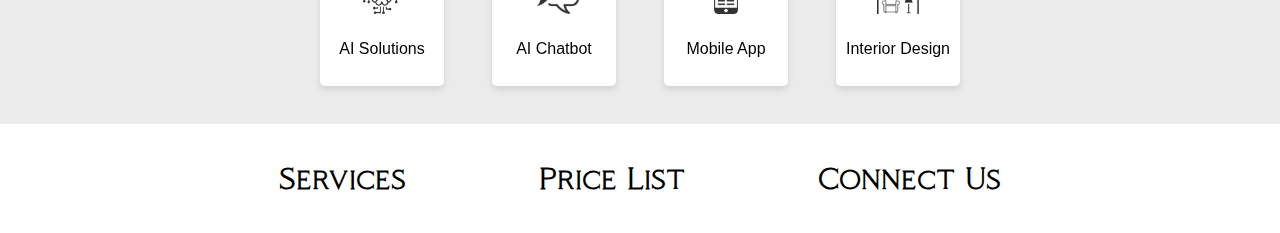
==== commit c29ad503: "add services" ====
--- a/index.html
+++ b/index.html
@@ -28,7 +28,6 @@
       <p class="heading-logo">Let's Design</p>
 
       <h1>Your Success, &nbsp;Our Expertise</h1>
-      <!-- <h1>Unlock Your Business Potential with Our Packages:</h1> -->
     </div>
 
     <div class="container">
@@ -66,7 +65,10 @@
         </div>
         <div class="text">
           <p>AI &nbsp;Solution&nbsp;</p>
-          <span>Add AI ChatBots and Understand customers' behavior</span>
+          <span
+            >Add AI ChatBots and Also Understand customers' behavior with
+            AI</span
+          >
           <a href="services.html" target="_blank" class="show-more-link"
             >Show More</a
           >
@@ -88,7 +90,6 @@
         <div class="number">04</div>
       </div>
     </div>
-
     <div class="project-container-base">
       <h1 style="margin-top: 0">Last Brands We've Helped Grow</h1>
       <div class="project-container">
@@ -140,6 +141,7 @@
         <div class="luxury-image"></div>
       </div>
     </div>
+
     <div class="several-projects-container">
       <div class="several-projects">
         <div class="projects-image"></div>
@@ -152,8 +154,145 @@
         <div class="projects-image"></div>
       </div>
     </div>
+
+    <div class="all-card-container">
+      <h1>Unlock Your Business Potential with Our Services</h1>
+
+      <div class="card-container">
+        <div class="card">
+          <div class="card-inner">
+            <div class="card-front">
+              <img src="images/logos/web.png" />
+              <p>Web Design</p>
+            </div>
+            <div class="card-back">
+              <h2>Web Design</h2>
+              <ul>
+                <li>Responsive Layouts</li>
+                <li>User-Centric Design</li>
+                <li>Interactive Elements</li>
+              </ul>
+            </div>
+          </div>
+        </div>
+        <div class="card">
+          <div class="card-inner">
+            <div class="card-front">
+              <img src="images/logos/brand.png" />
+              <p>Branding</p>
+            </div>
+            <div class="card-back">
+              <h2>Branding</h2>
+              <ul>
+                <li>Identity Creation</li>
+                <li>Visual Consistency</li>
+                <li>Brand Messaging</li>
+              </ul>
+            </div>
+          </div>
+        </div>
+        <div class="card">
+          <div class="card-inner">
+            <div class="card-front">
+              <img src="images/logos/package.png" />
+              <p>Packaging</p>
+            </div>
+            <div class="card-back">
+              <h2>Packaging</h2>
+              <ul>
+                <li>Creative Concepts</li>
+                <li>Brand Integration</li>
+                <li>Eye-Catching Designs</li>
+              </ul>
+            </div>
+          </div>
+        </div>
+        <div class="card">
+          <div class="card-inner">
+            <div class="card-front">
+              <img src="images/logos/marketing.png" />
+              <p>Marketing</p>
+            </div>
+            <div class="card-back">
+              <h2>Marketing</h2>
+              <ul>
+                <li>Strategic Plans</li>
+                <li>Multichannel Reach</li>
+                <li>Conversion Optimization</li>
+              </ul>
+            </div>
+          </div>
+        </div>
+        <div class="card">
+          <div class="card-inner">
+            <div class="card-front">
+              <img src="images/logos/ai_s.png" />
+              <p>AI Solutions</p>
+            </div>
+            <div class="card-back">
+              <h2>Customer Insights</h2>
+              <ul>
+                <li>Data-Driven Insights</li>
+                <li>Automation Benefits</li>
+                <li>Enhanced Efficiency</li>
+              </ul>
+            </div>
+          </div>
+        </div>
+        <div class="card">
+          <div class="card-inner">
+            <div class="card-front">
+              <img src="images/logos/ai_ch.png" />
+              <p>AI Chatbot</p>
+            </div>
+            <div class="card-back">
+              <h2>AI Chatbot</h2>
+              <ul>
+                <li>Instant Support</li>
+                <li>Personalized Interaction</li>
+                <li>24/7 Availability</li>
+              </ul>
+            </div>
+          </div>
+        </div>
+        <div class="card">
+          <div class="card-inner">
+            <div class="card-front">
+              <img src="images/logos/mobile.png" />
+              <p>Mobile App</p>
+            </div>
+            <div class="card-back">
+              <h2>Mobile Apps</h2>
+              <ul>
+                <li>Intuitive UI/UX</li>
+                <li>Seamless Performance</li>
+                <li>Enhanced Engagement</li>
+              </ul>
+            </div>
+          </div>
+        </div>
+        <div class="card">
+          <div class="card-inner">
+            <div class="card-front">
+              <img src="images/logos/interior.png" />
+              <p>Interior Design</p>
+            </div>
+            <div class="card-back">
+              <h2>Elevate Spaces</h2>
+              <ul>
+                <li>Functional Spaces</li>
+                <li>Brand Integration</li>
+                <li>Aesthetic Harmony</li>
+              </ul>
+            </div>
+          </div>
+        </div>
+      </div>
+    </div>
+
     <div class="footer">
       <div class="sub-footer">
+        <a href="services.html" target="_blank">Services</a>
         <a href="services.html" target="_blank">Price List</a>
         <a href="mailto:hi@letsdesign.ca" target="_blank">Connect Us</a>
       </div>
--- a/style.css
+++ b/style.css
@@ -247,7 +247,7 @@
   font-family: "Coldiac";
   position: relative;
   width: 100%;
-  height: 70vh;
+  height: 100vh;
   margin: 0 auto;
   padding-top: 5%;
   text-align: center;
@@ -282,7 +282,7 @@
 
 .luxury-container {
   position: relative;
-  height: 50vh;
+  height: 70vh;
   width: 100%;
   margin-top: 8%;
   background-image: url(images/w1.jpg);
@@ -445,6 +445,87 @@
   color: #8e8e8e;
 }
 
+.all-card-container {
+  position: relative;
+  width: 100%;
+  /* height: 65vh; */
+  text-align: left;
+  background-color: rgb(235, 235, 235);
+  z-index: 5;
+}
+
+.all-card-container h1 {
+  font-family: "Coldiac";
+  padding-top: 4%;
+  margin: 0 auto;
+  text-align: center;
+}
+.card-container {
+  display: grid;
+  grid-template-columns: repeat(4, 1fr);
+  grid-template-rows: repeat(2, 1fr);
+  gap: 3em;
+  width: 50%;
+  padding: 3% 25%;
+}
+
+.card {
+  width: 100%;
+  aspect-ratio: 1/1;
+  cursor: pointer;
+}
+
+.card-inner {
+  width: 100%;
+  aspect-ratio: 1/1;
+  transform-style: preserve-3d;
+  transition: transform 0.8s;
+}
+
+.card:hover .card-inner {
+  transform: rotateX(180deg);
+}
+
+.card-front,
+.card-back {
+  position: absolute;
+  width: 100%;
+  aspect-ratio: 1/1;
+  backface-visibility: hidden;
+  display: flex;
+  flex-direction: column;
+  justify-content: center;
+  align-items: center;
+  background-color: white;
+  border-radius: 5px;
+  box-shadow: 0px 4px 6px rgba(0, 0, 0, 0.1);
+}
+
+.card-back {
+  transform: rotateX(180deg);
+  box-shadow: 5px 4px 5px rgba(0, 0, 0, 0.3);
+}
+
+.card img {
+  max-height: 40px;
+  height: auto;
+  margin-bottom: 10px;
+  opacity: 80%;
+}
+
+.card h2 {
+  font-size: 1em;
+}
+
+.card-text,
+ul {
+  font-size: 0.8em;
+  color: #555;
+  margin-top: 10px;
+  padding: 0 5%;
+  line-height: 2em;
+}
+
 @media (orientation: portrait) {
   .text-container {
     display: none !important;
@@ -459,7 +540,7 @@
   }
 
   .menu::after {
-    content: "L D";
+    content: "";
   }
 
   .heading-text {
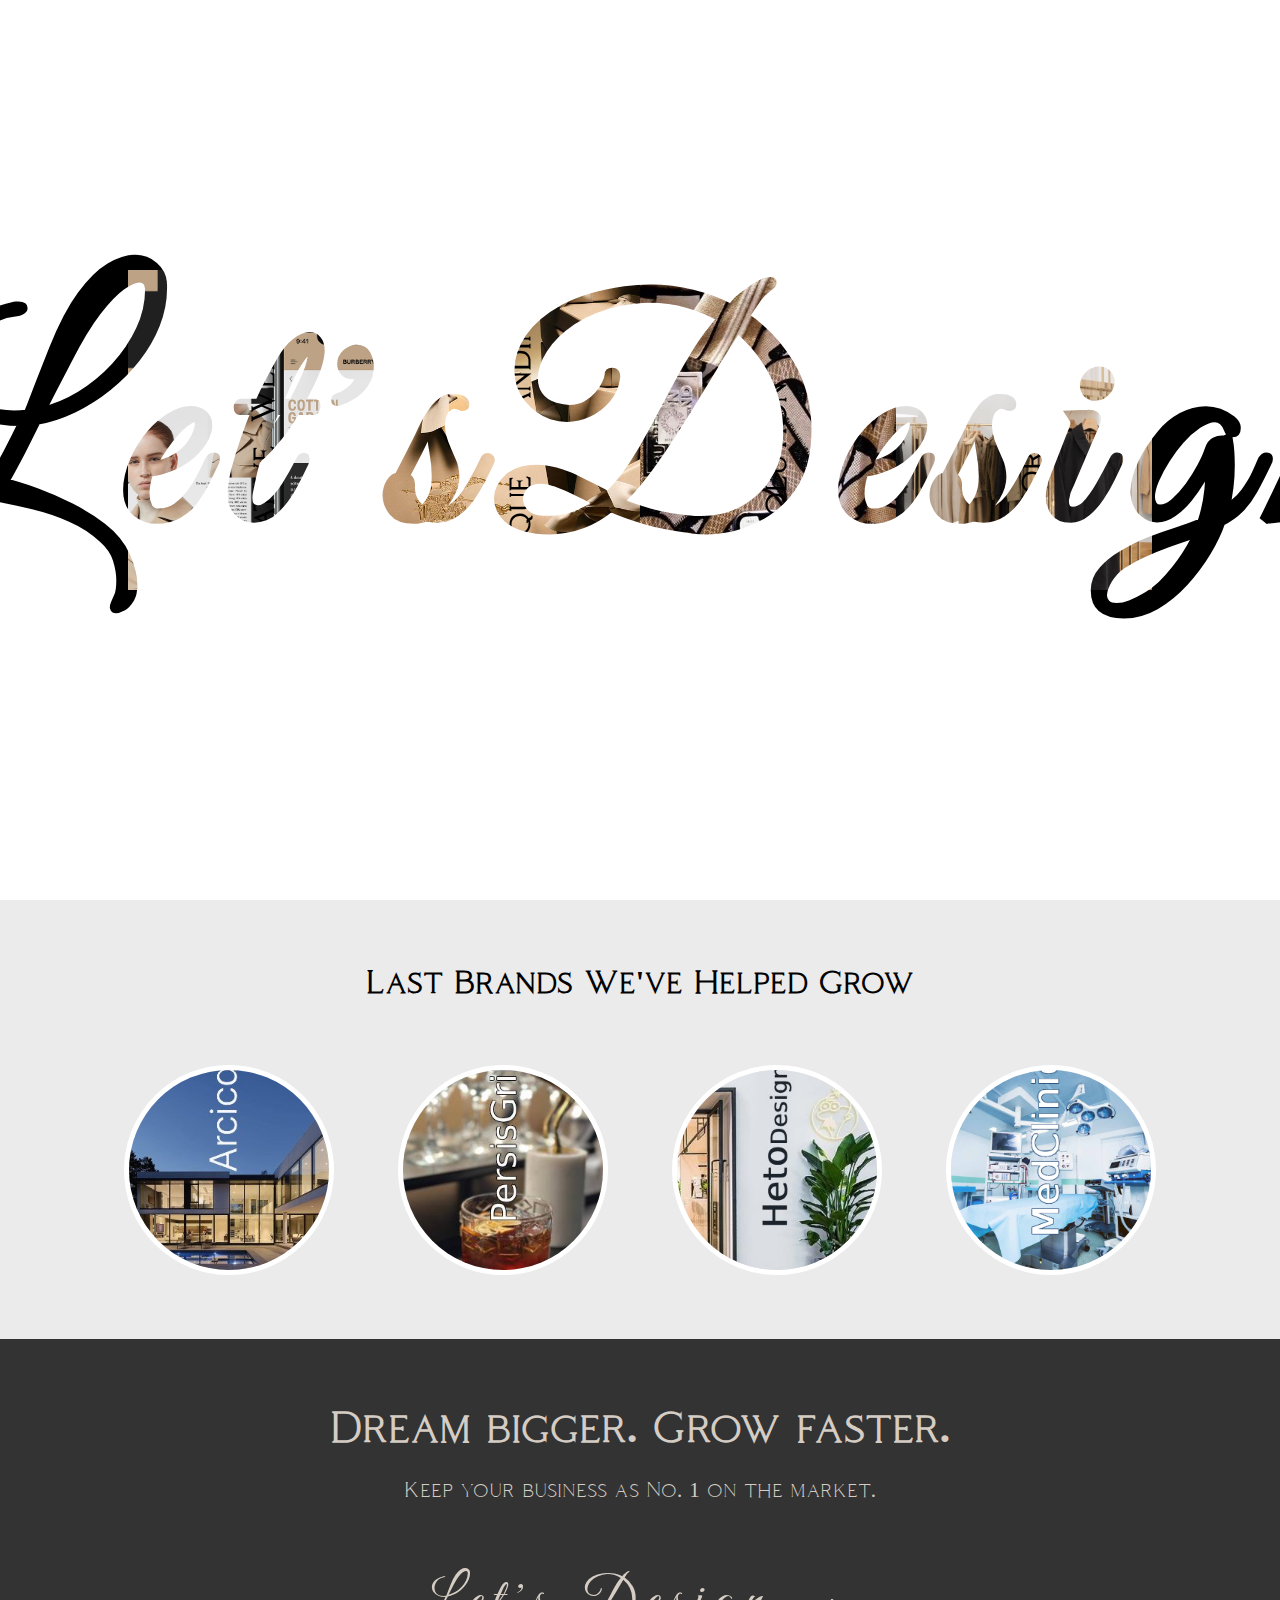
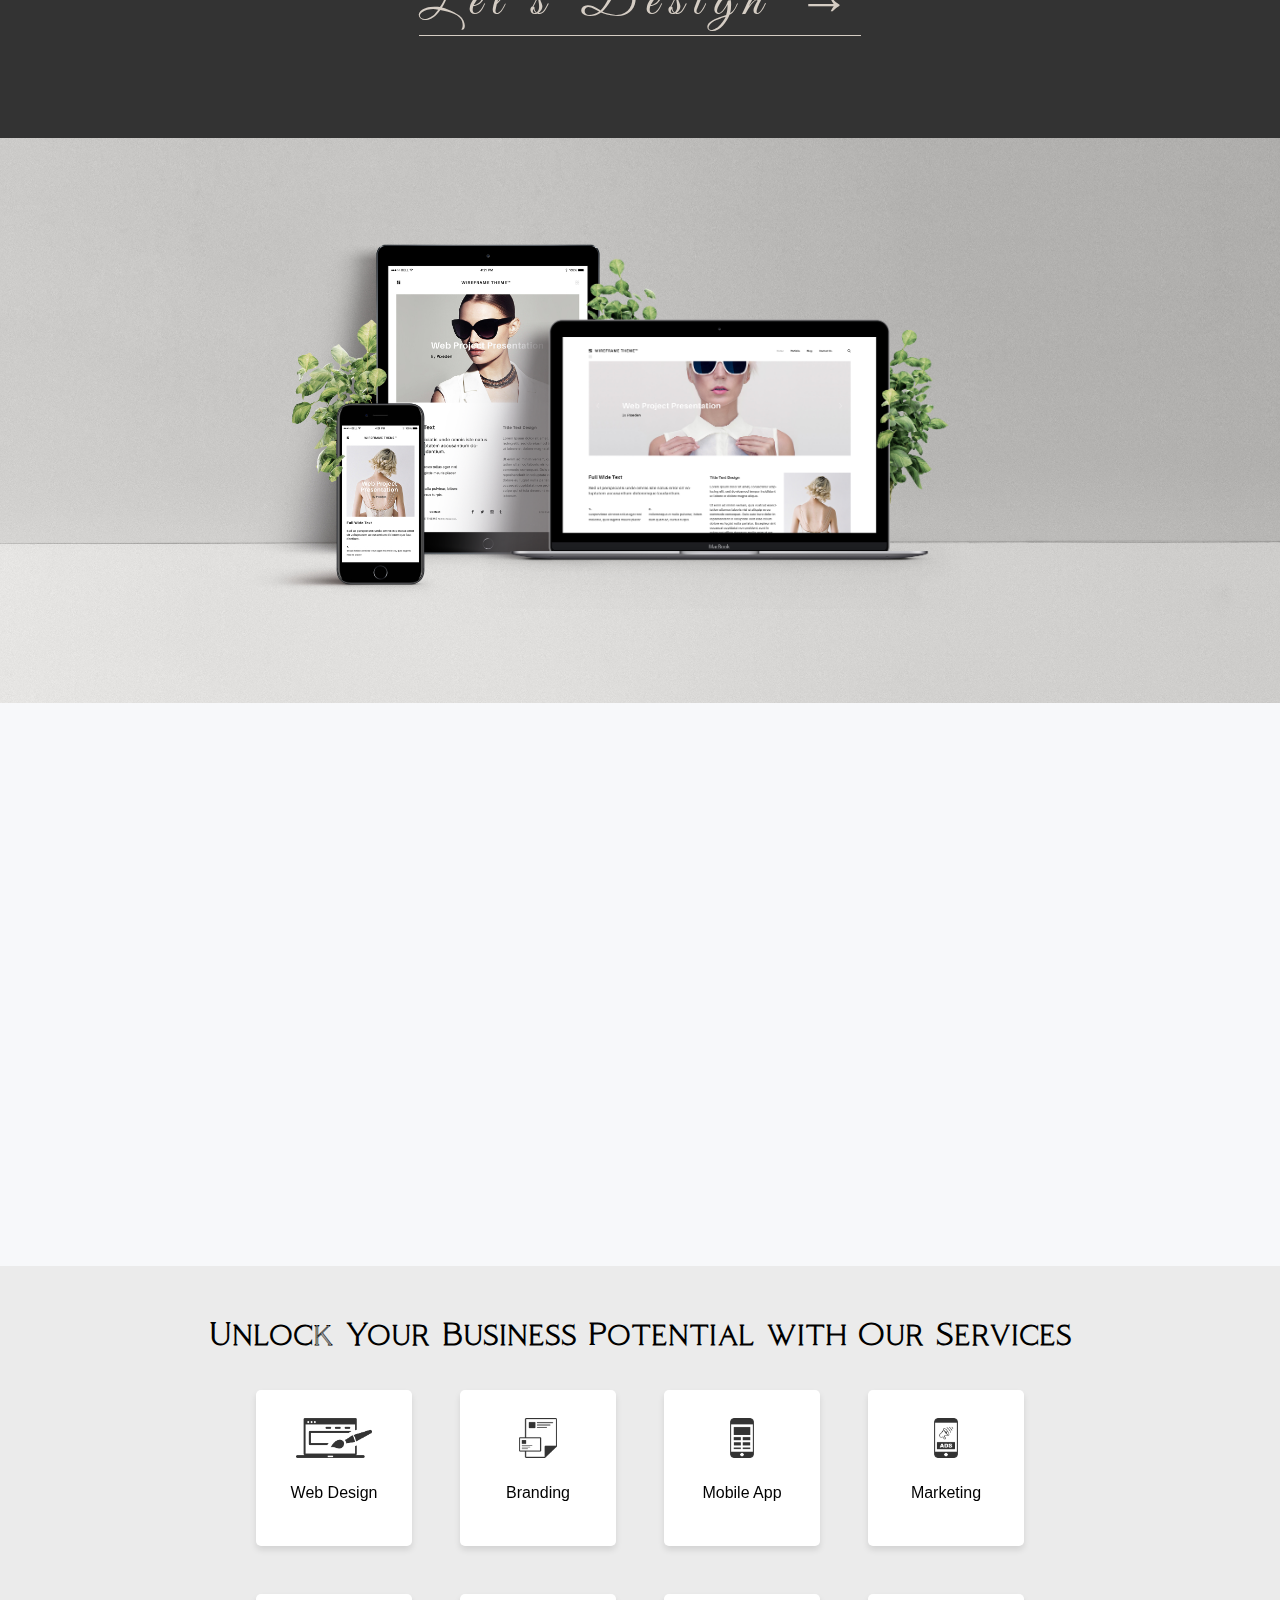
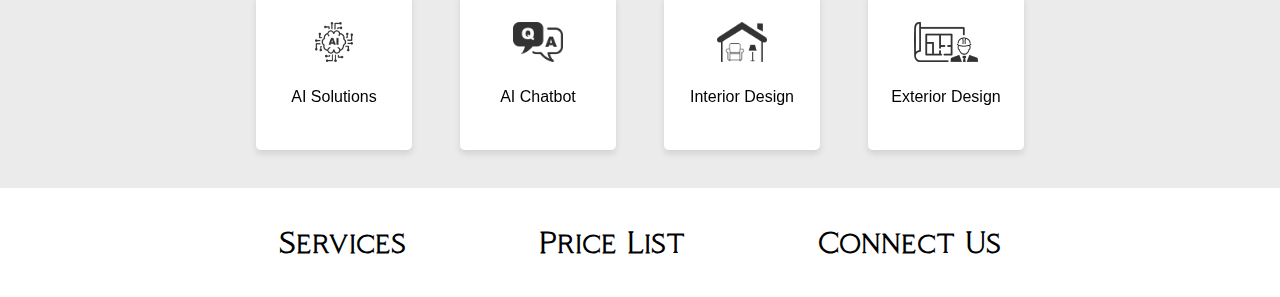
==== commit 208193ab: "add exterior" ====
--- a/index.html
+++ b/index.html
@@ -185,24 +185,24 @@
               <h2>Branding</h2>
               <ul>
                 <li>Identity Creation</li>
-                <li>Visual Consistency</li>
-                <li>Brand Messaging</li>
-              </ul>
-            </div>
-          </div>
-        </div>
-        <div class="card">
-          <div class="card-inner">
-            <div class="card-front">
-              <img src="images/logos/package.png" />
-              <p>Packaging</p>
-            </div>
-            <div class="card-back">
-              <h2>Packaging</h2>
-              <ul>
-                <li>Creative Concepts</li>
                 <li>Brand Integration</li>
                 <li>Eye-Catching Designs</li>
+              </ul>
+            </div>
+          </div>
+        </div>
+        <div class="card">
+          <div class="card-inner">
+            <div class="card-front">
+              <img src="images/logos/mobile.png" />
+              <p>Mobile App</p>
+            </div>
+            <div class="card-back">
+              <h2>Mobile Apps</h2>
+              <ul>
+                <li>Intuitive UI/UX</li>
+                <li>Seamless Performance</li>
+                <li>Enhanced Engagement</li>
               </ul>
             </div>
           </div>
@@ -258,22 +258,6 @@
         <div class="card">
           <div class="card-inner">
             <div class="card-front">
-              <img src="images/logos/mobile.png" />
-              <p>Mobile App</p>
-            </div>
-            <div class="card-back">
-              <h2>Mobile Apps</h2>
-              <ul>
-                <li>Intuitive UI/UX</li>
-                <li>Seamless Performance</li>
-                <li>Enhanced Engagement</li>
-              </ul>
-            </div>
-          </div>
-        </div>
-        <div class="card">
-          <div class="card-inner">
-            <div class="card-front">
               <img src="images/logos/interior.png" />
               <p>Interior Design</p>
             </div>
@@ -283,6 +267,22 @@
                 <li>Functional Spaces</li>
                 <li>Brand Integration</li>
                 <li>Aesthetic Harmony</li>
+              </ul>
+            </div>
+          </div>
+        </div>
+        <div class="card">
+          <div class="card-inner">
+            <div class="card-front">
+              <img src="images/logos/exterior.png" />
+              <p>Exterior Design</p>
+            </div>
+            <div class="card-back">
+              <h2>Exterior Design</h2>
+              <ul>
+                <li>Urban Landscaping</li>
+                <li>Functional Facades</li>
+                <li>Inviting Entrances</li>
               </ul>
             </div>
           </div>
--- a/style.css
+++ b/style.css
@@ -448,7 +448,6 @@
 .all-card-container {
   position: relative;
   width: 100%;
-  /* height: 65vh; */
   text-align: left;
   background-color: rgb(235, 235, 235);
   z-index: 5;
@@ -465,8 +464,8 @@
   grid-template-columns: repeat(4, 1fr);
   grid-template-rows: repeat(2, 1fr);
   gap: 3em;
-  width: 50%;
-  padding: 3% 25%;
+  width: 60%;
+  padding: 3% 20%;
 }
 
 .card {
@@ -686,4 +685,39 @@
   .sub-footer a {
     padding: 5% 0;
   }
-}
+
+  .all-card-container {
+    padding-bottom: 10%;
+  }
+  .all-card-container h1 {
+    font-size: 1.2em;
+    padding: 5%;
+  }
+  .card-container {
+    grid-template-columns: repeat(2, 1fr);
+    grid-template-rows: repeat(4, 1fr);
+    gap: 1.5em;
+    width: 75%;
+    padding: 3% 12.5%;
+  }
+  .card-front p {
+    font-size: 0.8em;
+  }
+  .card img {
+    max-height: 25px;
+    margin-bottom: 0;
+  }
+
+  .card h2 {
+    font-size: 0.75em;
+  }
+
+  .card-text,
+  ul {
+    font-size: 0.65em;
+    color: #555;
+    margin-top: 0;
+    padding: 0 0%;
+    line-height: 1.75em;
+  }
+}
